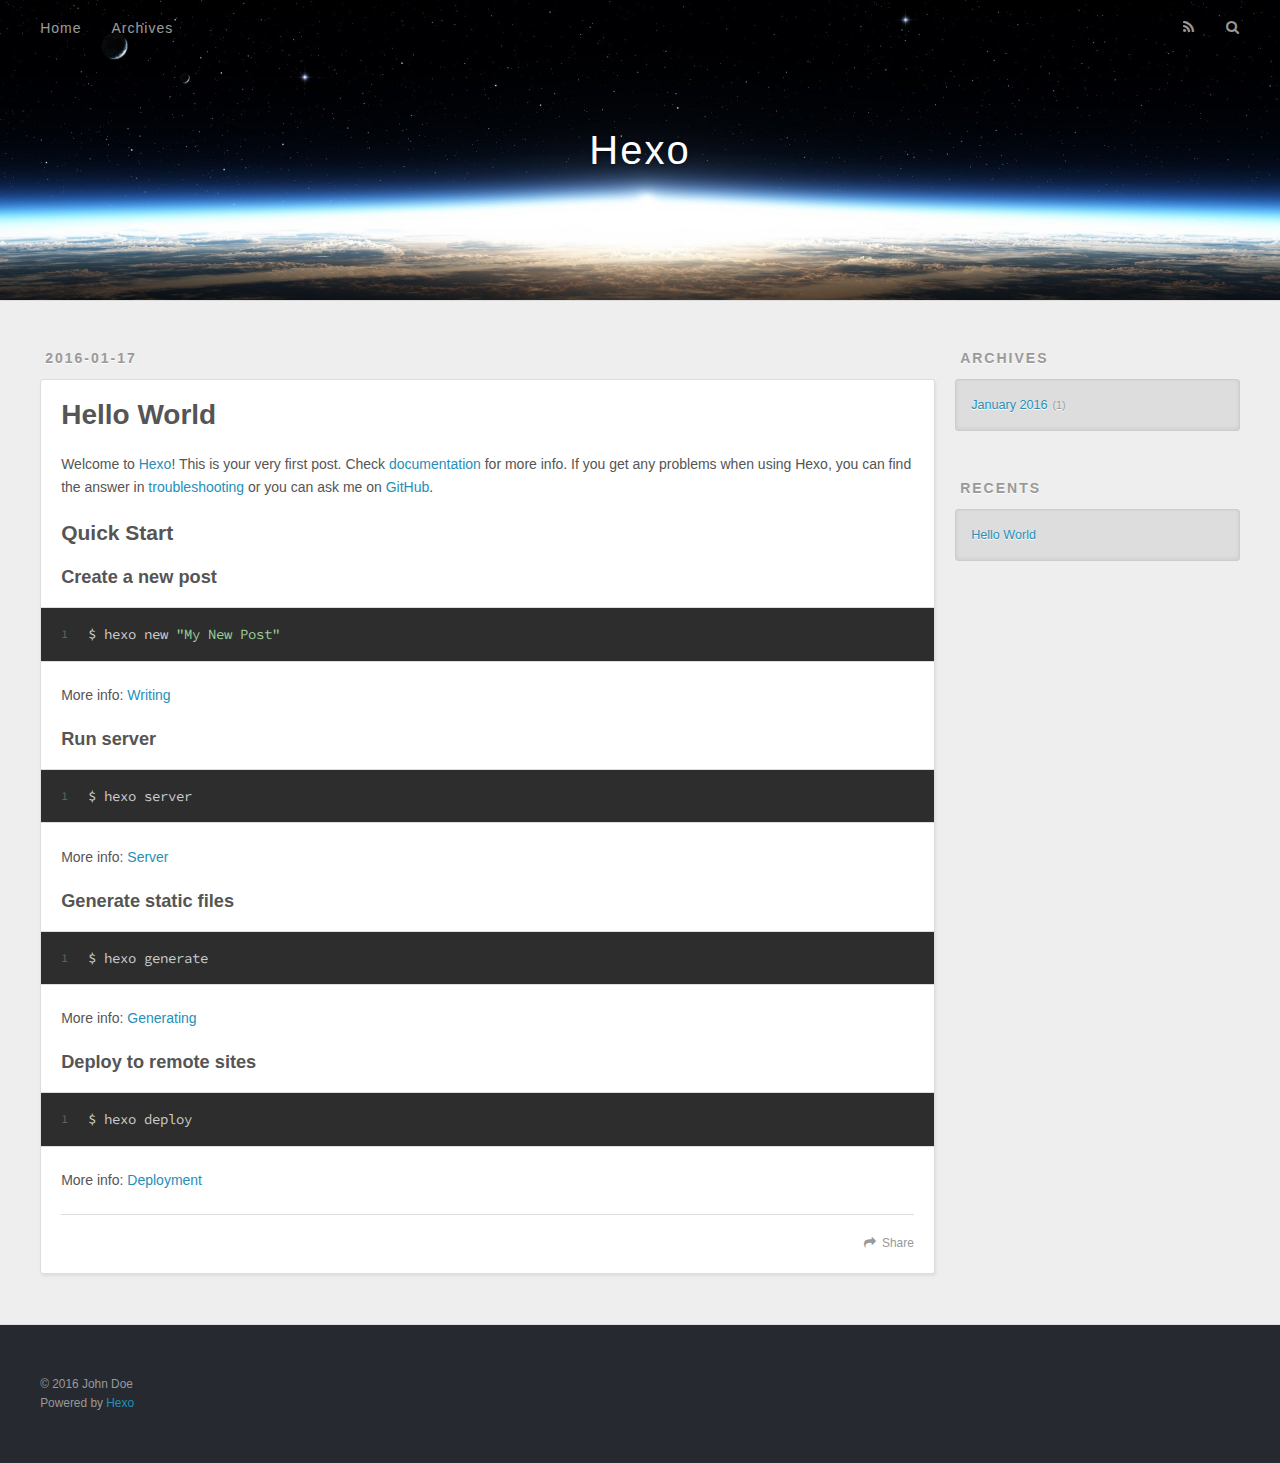
==== index.html @ ac893a9d "Site updated: 2016-01-17 23:22:25" ====
<!DOCTYPE html>
<html>
<head>
  <meta charset="utf-8">
  
  <title>Hexo</title>
  <meta name="viewport" content="width=device-width, initial-scale=1, maximum-scale=1">
  <meta name="description">
<meta property="og:type" content="website">
<meta property="og:title" content="Hexo">
<meta property="og:url" content="http://yoursite.com/index.html">
<meta property="og:site_name" content="Hexo">
<meta property="og:description">
<meta name="twitter:card" content="summary">
<meta name="twitter:title" content="Hexo">
<meta name="twitter:description">
  
    <link rel="alternative" href="/atom.xml" title="Hexo" type="application/atom+xml">
  
  
    <link rel="icon" href="/favicon.png">
  
  <link href="//fonts.googleapis.com/css?family=Source+Code+Pro" rel="stylesheet" type="text/css">
  <link rel="stylesheet" href="/css/style.css" type="text/css">
  

</head>
<body>
  <div id="container">
    <div id="wrap">
      <header id="header">
  <div id="banner"></div>
  <div id="header-outer" class="outer">
    <div id="header-title" class="inner">
      <h1 id="logo-wrap">
        <a href="/" id="logo">Hexo</a>
      </h1>
      
    </div>
    <div id="header-inner" class="inner">
      <nav id="main-nav">
        <a id="main-nav-toggle" class="nav-icon"></a>
        
          <a class="main-nav-link" href="/">Home</a>
        
          <a class="main-nav-link" href="/archives">Archives</a>
        
      </nav>
      <nav id="sub-nav">
        
          <a id="nav-rss-link" class="nav-icon" href="/atom.xml" title="RSS Feed"></a>
        
        <a id="nav-search-btn" class="nav-icon" title="Search"></a>
      </nav>
      <div id="search-form-wrap">
        <form action="//google.com/search" method="get" accept-charset="UTF-8" class="search-form"><input type="search" name="q" results="0" class="search-form-input" placeholder="Search"><button type="submit" class="search-form-submit">&#xF002;</button><input type="hidden" name="sitesearch" value="http://yoursite.com"></form>
      </div>
    </div>
  </div>
</header>
      <div class="outer">
        <section id="main">
  
    <article id="post-hello-world" class="article article-type-post" itemscope itemprop="blogPost">
  <div class="article-meta">
    <a href="/2016/01/17/hello-world/" class="article-date">
  <time datetime="2016-01-17T13:52:55.854Z" itemprop="datePublished">2016-01-17</time>
</a>
    
  </div>
  <div class="article-inner">
    
    
      <header class="article-header">
        
  
    <h1 itemprop="name">
      <a class="article-title" href="/2016/01/17/hello-world/">Hello World</a>
    </h1>
  

      </header>
    
    <div class="article-entry" itemprop="articleBody">
      
        <p>Welcome to <a href="http://hexo.io/" target="_blank" rel="external">Hexo</a>! This is your very first post. Check <a href="http://hexo.io/docs/" target="_blank" rel="external">documentation</a> for more info. If you get any problems when using Hexo, you can find the answer in <a href="http://hexo.io/docs/troubleshooting.html" target="_blank" rel="external">troubleshooting</a> or you can ask me on <a href="https://github.com/hexojs/hexo/issues" target="_blank" rel="external">GitHub</a>.</p>
<h2 id="Quick_Start"><a href="#Quick_Start" class="headerlink" title="Quick Start"></a>Quick Start</h2><h3 id="Create_a_new_post"><a href="#Create_a_new_post" class="headerlink" title="Create a new post"></a>Create a new post</h3><figure class="highlight bash"><table><tr><td class="gutter"><pre><span class="line">1</span><br></pre></td><td class="code"><pre><span class="line">$ hexo new <span class="string">"My New Post"</span></span><br></pre></td></tr></table></figure>
<p>More info: <a href="http://hexo.io/docs/writing.html" target="_blank" rel="external">Writing</a></p>
<h3 id="Run_server"><a href="#Run_server" class="headerlink" title="Run server"></a>Run server</h3><figure class="highlight bash"><table><tr><td class="gutter"><pre><span class="line">1</span><br></pre></td><td class="code"><pre><span class="line">$ hexo server</span><br></pre></td></tr></table></figure>
<p>More info: <a href="http://hexo.io/docs/server.html" target="_blank" rel="external">Server</a></p>
<h3 id="Generate_static_files"><a href="#Generate_static_files" class="headerlink" title="Generate static files"></a>Generate static files</h3><figure class="highlight bash"><table><tr><td class="gutter"><pre><span class="line">1</span><br></pre></td><td class="code"><pre><span class="line">$ hexo generate</span><br></pre></td></tr></table></figure>
<p>More info: <a href="http://hexo.io/docs/generating.html" target="_blank" rel="external">Generating</a></p>
<h3 id="Deploy_to_remote_sites"><a href="#Deploy_to_remote_sites" class="headerlink" title="Deploy to remote sites"></a>Deploy to remote sites</h3><figure class="highlight bash"><table><tr><td class="gutter"><pre><span class="line">1</span><br></pre></td><td class="code"><pre><span class="line">$ hexo deploy</span><br></pre></td></tr></table></figure>
<p>More info: <a href="http://hexo.io/docs/deployment.html" target="_blank" rel="external">Deployment</a></p>

      
    </div>
    <footer class="article-footer">
      <a data-url="http://yoursite.com/2016/01/17/hello-world/" data-id="cijioyq4b0000w37oaxr80izu" class="article-share-link">Share</a>
      
      
    </footer>
  </div>
  
</article>


  
  
</section>
        
          <aside id="sidebar">
  
    
  
    
  
    
  
    
  <div class="widget-wrap">
    <h3 class="widget-title">Archives</h3>
    <div class="widget">
      <ul class="archive-list"><li class="archive-list-item"><a class="archive-list-link" href="/archives/2016/01/">January 2016</a><span class="archive-list-count">1</span></li></ul>
    </div>
  </div>

  
    
  <div class="widget-wrap">
    <h3 class="widget-title">Recents</h3>
    <div class="widget">
      <ul>
        
          <li>
            <a href="/2016/01/17/hello-world/">Hello World</a>
          </li>
        
      </ul>
    </div>
  </div>

  
</aside>
        
      </div>
      <footer id="footer">
  
  <div class="outer">
    <div id="footer-info" class="inner">
      &copy; 2016 John Doe<br>
      Powered by <a href="http://hexo.io/" target="_blank">Hexo</a>
    </div>
  </div>
</footer>
    </div>
    <nav id="mobile-nav">
  
    <a href="/" class="mobile-nav-link">Home</a>
  
    <a href="/archives" class="mobile-nav-link">Archives</a>
  
</nav>
    

<script src="//ajax.googleapis.com/ajax/libs/jquery/2.0.3/jquery.min.js"></script>


  <link rel="stylesheet" href="/fancybox/jquery.fancybox.css" type="text/css">
  <script src="/fancybox/jquery.fancybox.pack.js" type="text/javascript"></script>


<script src="/js/script.js" type="text/javascript"></script>

  </div>
</body>
</html>
---- css/style.css ----
body {
  width: 100%;
}
body:before,
body:after {
  content: "";
  display: table;
}
body:after {
  clear: both;
}
html,
body,
div,
span,
applet,
object,
iframe,
h1,
h2,
h3,
h4,
h5,
h6,
p,
blockquote,
pre,
a,
abbr,
acronym,
address,
big,
cite,
code,
del,
dfn,
em,
img,
ins,
kbd,
q,
s,
samp,
small,
strike,
strong,
sub,
sup,
tt,
var,
dl,
dt,
dd,
ol,
ul,
li,
fieldset,
form,
label,
legend,
table,
caption,
tbody,
tfoot,
thead,
tr,
th,
td {
  margin: 0;
  padding: 0;
  border: 0;
  outline: 0;
  font-weight: inherit;
  font-style: inherit;
  font-family: inherit;
  font-size: 100%;
  vertical-align: baseline;
}
body {
  line-height: 1;
  color: #000;
  background: #fff;
}
ol,
ul {
  list-style: none;
}
table {
  border-collapse: separate;
  border-spacing: 0;
  vertical-align: middle;
}
caption,
th,
td {
  text-align: left;
  font-weight: normal;
  vertical-align: middle;
}
a img {
  border: none;
}
input,
button {
  margin: 0;
  padding: 0;
}
input::-moz-focus-inner,
button::-moz-focus-inner {
  border: 0;
  padding: 0;
}
@font-face {
  font-family: FontAwesome;
  font-style: normal;
  font-weight: normal;
  src: url("fonts/fontawesome-webfont.eot?v=#4.0.3");
  src: url("fonts/fontawesome-webfont.eot?#iefix&v=#4.0.3") format("embedded-opentype"), url("fonts/fontawesome-webfont.woff?v=#4.0.3") format("woff"), url("fonts/fontawesome-webfont.ttf?v=#4.0.3") format("truetype"), url("fonts/fontawesome-webfont.svg#fontawesomeregular?v=#4.0.3") format("svg");
}
html,
body,
#container {
  height: 100%;
}
body {
  background: #eee;
  font: 14px "Helvetica Neue", Helvetica, Arial, sans-serif;
  -webkit-text-size-adjust: 100%;
}
.outer {
  max-width: 1220px;
  margin: 0 auto;
  padding: 0 20px;
}
.outer:before,
.outer:after {
  content: "";
  display: table;
}
.outer:after {
  clear: both;
}
.inner {
  display: inline;
  float: left;
  width: 98.33333333333333%;
  margin: 0 0.833333333333333%;
}
.left,
.alignleft {
  float: left;
}
.right,
.alignright {
  float: right;
}
.clear {
  clear: both;
}
#container {
  position: relative;
}
.mobile-nav-on {
  overflow: hidden;
}
#wrap {
  height: 100%;
  width: 100%;
  position: absolute;
  top: 0;
  left: 0;
  -webkit-transition: 0.2s ease-out;
  -moz-transition: 0.2s ease-out;
  -ms-transition: 0.2s ease-out;
  transition: 0.2s ease-out;
  z-index: 1;
  background: #eee;
}
.mobile-nav-on #wrap {
  left: 280px;
}
@media screen and (min-width: 768px) {
  #main {
    display: inline;
    float: left;
    width: 73.33333333333333%;
    margin: 0 0.833333333333333%;
  }
}
.article-date,
.article-category-link,
.archive-year,
.widget-title {
  text-decoration: none;
  text-transform: uppercase;
  letter-spacing: 2px;
  color: #999;
  margin-bottom: 1em;
  margin-left: 5px;
  line-height: 1em;
  text-shadow: 0 1px #fff;
  font-weight: bold;
}
.article-inner,
.archive-article-inner {
  background: #fff;
  -webkit-box-shadow: 1px 2px 3px #ddd;
  box-shadow: 1px 2px 3px #ddd;
  border: 1px solid #ddd;
  -webkit-border-radius: 3px;
  border-radius: 3px;
}
.article-entry h1,
.widget h1 {
  font-size: 2em;
}
.article-entry h2,
.widget h2 {
  font-size: 1.5em;
}
.article-entry h3,
.widget h3 {
  font-size: 1.3em;
}
.article-entry h4,
.widget h4 {
  font-size: 1.2em;
}
.article-entry h5,
.widget h5 {
  font-size: 1em;
}
.article-entry h6,
.widget h6 {
  font-size: 1em;
  color: #999;
}
.article-entry hr,
.widget hr {
  border: 1px dashed #ddd;
}
.article-entry strong,
.widget strong {
  font-weight: bold;
}
.article-entry em,
.widget em,
.article-entry cite,
.widget cite {
  font-style: italic;
}
.article-entry sup,
.widget sup,
.article-entry sub,
.widget sub {
  font-size: 0.75em;
  line-height: 0;
  position: relative;
  vertical-align: baseline;
}
.article-entry sup,
.widget sup {
  top: -0.5em;
}
.article-entry sub,
.widget sub {
  bottom: -0.2em;
}
.article-entry small,
.widget small {
  font-size: 0.85em;
}
.article-entry acronym,
.widget acronym,
.article-entry abbr,
.widget abbr {
  border-bottom: 1px dotted;
}
.article-entry ul,
.widget ul,
.article-entry ol,
.widget ol,
.article-entry dl,
.widget dl {
  margin: 0 20px;
  line-height: 1.6em;
}
.article-entry ul ul,
.widget ul ul,
.article-entry ol ul,
.widget ol ul,
.article-entry ul ol,
.widget ul ol,
.article-entry ol ol,
.widget ol ol {
  margin-top: 0;
  margin-bottom: 0;
}
.article-entry ul,
.widget ul {
  list-style: disc;
}
.article-entry ol,
.widget ol {
  list-style: decimal;
}
.article-entry dt,
.widget dt {
  font-weight: bold;
}
#header {
  height: 300px;
  position: relative;
  border-bottom: 1px solid #ddd;
}
#header:before,
#header:after {
  content: "";
  position: absolute;
  left: 0;
  right: 0;
  height: 40px;
}
#header:before {
  top: 0;
  background: -webkit-linear-gradient(rgba(0,0,0,0.2), transparent);
  background: -moz-linear-gradient(rgba(0,0,0,0.2), transparent);
  background: -ms-linear-gradient(rgba(0,0,0,0.2), transparent);
  background: linear-gradient(rgba(0,0,0,0.2), transparent);
}
#header:after {
  bottom: 0;
  background: -webkit-linear-gradient(transparent, rgba(0,0,0,0.2));
  background: -moz-linear-gradient(transparent, rgba(0,0,0,0.2));
  background: -ms-linear-gradient(transparent, rgba(0,0,0,0.2));
  background: linear-gradient(transparent, rgba(0,0,0,0.2));
}
#header-outer {
  height: 100%;
  position: relative;
}
#header-inner {
  position: relative;
  overflow: hidden;
}
#banner {
  position: absolute;
  top: 0;
  left: 0;
  width: 100%;
  height: 100%;
  background: url("images/banner.jpg") center #000;
  -webkit-background-size: cover;
  -moz-background-size: cover;
  background-size: cover;
  z-index: -1;
}
#header-title {
  text-align: center;
  height: 40px;
  position: absolute;
  top: 50%;
  left: 0;
  margin-top: -20px;
}
#logo,
#subtitle {
  text-decoration: none;
  color: #fff;
  font-weight: 300;
  text-shadow: 0 1px 4px rgba(0,0,0,0.3);
}
#logo {
  font-size: 40px;
  line-height: 40px;
  letter-spacing: 2px;
}
#subtitle {
  font-size: 16px;
  line-height: 16px;
  letter-spacing: 1px;
}
#subtitle-wrap {
  margin-top: 16px;
}
#main-nav {
  float: left;
  margin-left: -15px;
}
.nav-icon,
.main-nav-link {
  float: left;
  color: #fff;
  opacity: 0.6;
  text-decoration: none;
  text-shadow: 0 1px rgba(0,0,0,0.2);
  -webkit-transition: opacity 0.2s;
  -moz-transition: opacity 0.2s;
  -ms-transition: opacity 0.2s;
  transition: opacity 0.2s;
  display: block;
  padding: 20px 15px;
}
.nav-icon:hover,
.main-nav-link:hover {
  opacity: 1;
}
.nav-icon {
  font-family: FontAwesome;
  text-align: center;
  font-size: 14px;
  width: 14px;
  height: 14px;
  padding: 20px 15px;
  position: relative;
  cursor: pointer;
}
.main-nav-link {
  font-weight: 300;
  letter-spacing: 1px;
}
@media screen and (max-width: 479px) {
  .main-nav-link {
    display: none;
  }
}
#main-nav-toggle {
  display: none;
}
#main-nav-toggle:before {
  content: "\f0c9";
}
@media screen and (max-width: 479px) {
  #main-nav-toggle {
    display: block;
  }
}
#sub-nav {
  float: right;
  margin-right: -15px;
}
#nav-rss-link:before {
  content: "\f09e";
}
#nav-search-btn:before {
  content: "\f002";
}
#search-form-wrap {
  position: absolute;
  top: 15px;
  width: 150px;
  height: 30px;
  right: -150px;
  opacity: 0;
  -webkit-transition: 0.2s ease-out;
  -moz-transition: 0.2s ease-out;
  -ms-transition: 0.2s ease-out;
  transition: 0.2s ease-out;
}
#search-form-wrap.on {
  opacity: 1;
  right: 0;
}
@media screen and (max-width: 479px) {
  #search-form-wrap {
    width: 100%;
    right: -100%;
  }
}
.search-form {
  position: absolute;
  top: 0;
  left: 0;
  right: 0;
  background: #fff;
  padding: 5px 15px;
  -webkit-border-radius: 15px;
  border-radius: 15px;
  -webkit-box-shadow: 0 0 10px rgba(0,0,0,0.3);
  box-shadow: 0 0 10px rgba(0,0,0,0.3);
}
.search-form-input {
  border: none;
  background: none;
  color: #555;
  width: 100%;
  font: 13px "Helvetica Neue", Helvetica, Arial, sans-serif;
  outline: none;
}
.search-form-input::-webkit-search-results-decoration,
.search-form-input::-webkit-search-cancel-button {
  -webkit-appearance: none;
}
.search-form-submit {
  position: absolute;
  top: 50%;
  right: 10px;
  margin-top: -7px;
  font: 13px FontAwesome;
  border: none;
  background: none;
  color: #bbb;
  cursor: pointer;
}
.search-form-submit:hover,
.search-form-submit:focus {
  color: #777;
}
.article {
  margin: 50px 0;
}
.article-inner {
  overflow: hidden;
}
.article-meta:before,
.article-meta:after {
  content: "";
  display: table;
}
.article-meta:after {
  clear: both;
}
.article-date {
  float: left;
}
.article-category {
  float: left;
  line-height: 1em;
  color: #ccc;
  text-shadow: 0 1px #fff;
  margin-left: 8px;
}
.article-category:before {
  content: "\2022";
}
.article-category-link {
  margin: 0 12px 1em;
}
.article-header {
  padding: 20px 20px 0;
}
.article-title {
  text-decoration: none;
  font-size: 2em;
  font-weight: bold;
  color: #555;
  line-height: 1.1em;
  -webkit-transition: color 0.2s;
  -moz-transition: color 0.2s;
  -ms-transition: color 0.2s;
  transition: color 0.2s;
}
a.article-title:hover {
  color: #258fb8;
}
.article-entry {
  color: #555;
  padding: 0 20px;
}
.article-entry:before,
.article-entry:after {
  content: "";
  display: table;
}
.article-entry:after {
  clear: both;
}
.article-entry p,
.article-entry table {
  line-height: 1.6em;
  margin: 1.6em 0;
}
.article-entry h1,
.article-entry h2,
.article-entry h3,
.article-entry h4,
.article-entry h5,
.article-entry h6 {
  font-weight: bold;
}
.article-entry h1,
.article-entry h2,
.article-entry h3,
.article-entry h4,
.article-entry h5,
.article-entry h6 {
  line-height: 1.1em;
  margin: 1.1em 0;
}
.article-entry a {
  color: #258fb8;
  text-decoration: none;
}
.article-entry a:hover {
  text-decoration: underline;
}
.article-entry ul,
.article-entry ol,
.article-entry dl {
  margin-top: 1.6em;
  margin-bottom: 1.6em;
}
.article-entry img,
.article-entry video {
  max-width: 100%;
  height: auto;
  display: block;
  margin: auto;
}
.article-entry iframe {
  border: none;
}
.article-entry table {
  width: 100%;
  border-collapse: collapse;
  border-spacing: 0;
}
.article-entry th {
  font-weight: bold;
  border-bottom: 3px solid #ddd;
  padding-bottom: 0.5em;
}
.article-entry td {
  border-bottom: 1px solid #ddd;
  padding: 10px 0;
}
.article-entry blockquote {
  font-family: Georgia, "Times New Roman", serif;
  font-size: 1.4em;
  margin: 1.6em 20px;
  text-align: center;
}
.article-entry blockquote footer {
  font-size: 14px;
  margin: 1.6em 0;
  font-family: "Helvetica Neue", Helvetica, Arial, sans-serif;
}
.article-entry blockquote footer cite:before {
  content: "—";
  padding: 0 0.5em;
}
.article-entry .pullquote {
  text-align: left;
  width: 45%;
  margin: 0;
}
.article-entry .pullquote.left {
  margin-left: 0.5em;
  margin-right: 1em;
}
.article-entry .pullquote.right {
  margin-right: 0.5em;
  margin-left: 1em;
}
.article-entry .caption {
  color: #999;
  display: block;
  font-size: 0.9em;
  margin-top: 0.5em;
  position: relative;
  text-align: center;
}
.article-entry .video-container {
  position: relative;
  padding-top: 56.25%;
  height: 0;
  overflow: hidden;
}
.article-entry .video-container iframe,
.article-entry .video-container object,
.article-entry .video-container embed {
  position: absolute;
  top: 0;
  left: 0;
  width: 100%;
  height: 100%;
  margin-top: 0;
}
.article-more-link a {
  display: inline-block;
  line-height: 1em;
  padding: 6px 15px;
  -webkit-border-radius: 15px;
  border-radius: 15px;
  background: #eee;
  color: #999;
  text-shadow: 0 1px #fff;
  text-decoration: none;
}
.article-more-link a:hover {
  background: #258fb8;
  color: #fff;
  text-decoration: none;
  text-shadow: 0 1px #1e7293;
}
.article-footer {
  font-size: 0.85em;
  line-height: 1.6em;
  border-top: 1px solid #ddd;
  padding-top: 1.6em;
  margin: 0 20px 20px;
}
.article-footer:before,
.article-footer:after {
  content: "";
  display: table;
}
.article-footer:after {
  clear: both;
}
.article-footer a {
  color: #999;
  text-decoration: none;
}
.article-footer a:hover {
  color: #555;
}
.article-tag-list-item {
  float: left;
  margin-right: 10px;
}
.article-tag-list-link:before {
  content: "#";
}
.article-comment-link {
  float: right;
}
.article-comment-link:before {
  content: "\f075";
  font-family: FontAwesome;
  padding-right: 8px;
}
.article-share-link {
  cursor: pointer;
  float: right;
  margin-left: 20px;
}
.article-share-link:before {
  content: "\f064";
  font-family: FontAwesome;
  padding-right: 6px;
}
#article-nav {
  position: relative;
}
#article-nav:before,
#article-nav:after {
  content: "";
  display: table;
}
#article-nav:after {
  clear: both;
}
@media screen and (min-width: 768px) {
  #article-nav {
    margin: 50px 0;
  }
  #article-nav:before {
    width: 8px;
    height: 8px;
    position: absolute;
    top: 50%;
    left: 50%;
    margin-top: -4px;
    margin-left: -4px;
    content: "";
    -webkit-border-radius: 50%;
    border-radius: 50%;
    background: #ddd;
    -webkit-box-shadow: 0 1px 2px #fff;
    box-shadow: 0 1px 2px #fff;
  }
}
.article-nav-link-wrap {
  text-decoration: none;
  text-shadow: 0 1px #fff;
  color: #999;
  -webkit-box-sizing: border-box;
  -moz-box-sizing: border-box;
  box-sizing: border-box;
  margin-top: 50px;
  text-align: center;
  display: block;
}
.article-nav-link-wrap:hover {
  color: #555;
}
@media screen and (min-width: 768px) {
  .article-nav-link-wrap {
    width: 50%;
    margin-top: 0;
  }
}
@media screen and (min-width: 768px) {
  #article-nav-newer {
    float: left;
    text-align: right;
    padding-right: 20px;
  }
}
@media screen and (min-width: 768px) {
  #article-nav-older {
    float: right;
    text-align: left;
    padding-left: 20px;
  }
}
.article-nav-caption {
  text-transform: uppercase;
  letter-spacing: 2px;
  color: #ddd;
  line-height: 1em;
  font-weight: bold;
}
#article-nav-newer .article-nav-caption {
  margin-right: -2px;
}
.article-nav-title {
  font-size: 0.85em;
  line-height: 1.6em;
  margin-top: 0.5em;
}
.article-share-box {
  position: absolute;
  display: none;
  background: #fff;
  -webkit-box-shadow: 1px 2px 10px rgba(0,0,0,0.2);
  box-shadow: 1px 2px 10px rgba(0,0,0,0.2);
  -webkit-border-radius: 3px;
  border-radius: 3px;
  margin-left: -145px;
  overflow: hidden;
  z-index: 1;
}
.article-share-box.on {
  display: block;
}
.article-share-input {
  width: 100%;
  background: none;
  -webkit-box-sizing: border-box;
  -moz-box-sizing: border-box;
  box-sizing: border-box;
  font: 14px "Helvetica Neue", Helvetica, Arial, sans-serif;
  padding: 0 15px;
  color: #555;
  outline: none;
  border: 1px solid #ddd;
  -webkit-border-radius: 3px 3px 0 0;
  border-radius: 3px 3px 0 0;
  height: 36px;
  line-height: 36px;
}
.article-share-links {
  background: #eee;
}
.article-share-links:before,
.article-share-links:after {
  content: "";
  display: table;
}
.article-share-links:after {
  clear: both;
}
.article-share-twitter,
.article-share-facebook,
.article-share-pinterest,
.article-share-google {
  width: 50px;
  height: 36px;
  display: block;
  float: left;
  position: relative;
  color: #999;
  text-shadow: 0 1px #fff;
}
.article-share-twitter:before,
.article-share-facebook:before,
.article-share-pinterest:before,
.article-share-google:before {
  font-size: 20px;
  font-family: FontAwesome;
  width: 20px;
  height: 20px;
  position: absolute;
  top: 50%;
  left: 50%;
  margin-top: -10px;
  margin-left: -10px;
  text-align: center;
}
.article-share-twitter:hover,
.article-share-facebook:hover,
.article-share-pinterest:hover,
.article-share-google:hover {
  color: #fff;
}
.article-share-twitter:before {
  content: "\f099";
}
.article-share-twitter:hover {
  background: #00aced;
  text-shadow: 0 1px #008abe;
}
.article-share-facebook:before {
  content: "\f09a";
}
.article-share-facebook:hover {
  background: #3b5998;
  text-shadow: 0 1px #2f477a;
}
.article-share-pinterest:before {
  content: "\f0d2";
}
.article-share-pinterest:hover {
  background: #cb2027;
  text-shadow: 0 1px #a21a1f;
}
.article-share-google:before {
  content: "\f0d5";
}
.article-share-google:hover {
  background: #dd4b39;
  text-shadow: 0 1px #be3221;
}
.article-gallery {
  background: #000;
  position: relative;
}
.article-gallery-photos {
  position: relative;
  overflow: hidden;
}
.article-gallery-img {
  display: none;
  max-width: 100%;
}
.article-gallery-img:first-child {
  display: block;
}
.article-gallery-img.loaded {
  position: absolute;
  display: block;
}
.article-gallery-img img {
  display: block;
  max-width: 100%;
  margin: 0 auto;
}
#comments {
  background: #fff;
  -webkit-box-shadow: 1px 2px 3px #ddd;
  box-shadow: 1px 2px 3px #ddd;
  padding: 20px;
  border: 1px solid #ddd;
  -webkit-border-radius: 3px;
  border-radius: 3px;
  margin: 50px 0;
}
#comments a {
  color: #258fb8;
}
.archives-wrap {
  margin: 50px 0;
}
.archives:before,
.archives:after {
  content: "";
  display: table;
}
.archives:after {
  clear: both;
}
.archive-year-wrap {
  margin-bottom: 1em;
}
.archives {
  -webkit-column-gap: 10px;
  -moz-column-gap: 10px;
  column-gap: 10px;
}
@media screen and (min-width: 480px) and (max-width: 767px) {
  .archives {
    -webkit-column-count: 2;
    -moz-column-count: 2;
    column-count: 2;
  }
}
@media screen and (min-width: 768px) {
  .archives {
    -webkit-column-count: 3;
    -moz-column-count: 3;
    column-count: 3;
  }
}
.archive-article {
  -webkit-column-break-inside: avoid;
  page-break-inside: avoid;
  overflow: hidden;
  break-inside: avoid-column;
}
.archive-article-inner {
  padding: 10px;
  margin-bottom: 15px;
}
.archive-article-title {
  text-decoration: none;
  font-weight: bold;
  color: #555;
  -webkit-transition: color 0.2s;
  -moz-transition: color 0.2s;
  -ms-transition: color 0.2s;
  transition: color 0.2s;
  line-height: 1.6em;
}
.archive-article-title:hover {
  color: #258fb8;
}
.archive-article-footer {
  margin-top: 1em;
}
.archive-article-date {
  color: #999;
  text-decoration: none;
  font-size: 0.85em;
  line-height: 1em;
  margin-bottom: 0.5em;
  display: block;
}
#page-nav {
  margin: 50px auto;
  background: #fff;
  -webkit-box-shadow: 1px 2px 3px #ddd;
  box-shadow: 1px 2px 3px #ddd;
  border: 1px solid #ddd;
  -webkit-border-radius: 3px;
  border-radius: 3px;
  text-align: center;
  color: #999;
  overflow: hidden;
}
#page-nav:before,
#page-nav:after {
  content: "";
  display: table;
}
#page-nav:after {
  clear: both;
}
#page-nav a,
#page-nav span {
  padding: 10px 20px;
  line-height: 1;
  height: 2ex;
}
#page-nav a {
  color: #999;
  text-decoration: none;
}
#page-nav a:hover {
  background: #999;
  color: #fff;
}
#page-nav .prev {
  float: left;
}
#page-nav .next {
  float: right;
}
#page-nav .page-number {
  display: inline-block;
}
@media screen and (max-width: 479px) {
  #page-nav .page-number {
    display: none;
  }
}
#page-nav .current {
  color: #555;
  font-weight: bold;
}
#page-nav .space {
  color: #ddd;
}
#footer {
  background: #262a30;
  padding: 50px 0;
  border-top: 1px solid #ddd;
  color: #999;
}
#footer a {
  color: #258fb8;
  text-decoration: none;
}
#footer a:hover {
  text-decoration: underline;
}
#footer-info {
  line-height: 1.6em;
  font-size: 0.85em;
}
.article-entry pre,
.article-entry .highlight {
  background: #2d2d2d;
  margin: 0 -20px;
  padding: 15px 20px;
  border-style: solid;
  border-color: #ddd;
  border-width: 1px 0;
  overflow: auto;
  color: #ccc;
  line-height: 22.400000000000002px;
}
.article-entry .highlight .gutter pre,
.article-entry .gist .gist-file .gist-data .line-numbers {
  color: #666;
  font-size: 0.85em;
}
.article-entry pre,
.article-entry code {
  font-family: "Source Code Pro", Consolas, Monaco, Menlo, Consolas, monospace;
}
.article-entry code {
  background: #eee;
  text-shadow: 0 1px #fff;
  padding: 0 0.3em;
}
.article-entry pre code {
  background: none;
  text-shadow: none;
  padding: 0;
}
.article-entry .highlight pre {
  border: none;
  margin: 0;
  padding: 0;
}
.article-entry .highlight table {
  margin: 0;
  width: auto;
}
.article-entry .highlight td {
  border: none;
  padding: 0;
}
.article-entry .highlight figcaption {
  font-size: 0.85em;
  color: #999;
  line-height: 1em;
  margin-bottom: 1em;
}
.article-entry .highlight figcaption:before,
.article-entry .highlight figcaption:after {
  content: "";
  display: table;
}
.article-entry .highlight figcaption:after {
  clear: both;
}
.article-entry .highlight figcaption a {
  float: right;
}
.article-entry .highlight .gutter pre {
  text-align: right;
  padding-right: 20px;
}
.article-entry .highlight .line {
  height: 22.400000000000002px;
}
.article-entry .gist {
  margin: 0 -20px;
  border-style: solid;
  border-color: #ddd;
  border-width: 1px 0;
  background: #2d2d2d;
  padding: 15px 20px 15px 0;
}
.article-entry .gist .gist-file {
  border: none;
  font-family: "Source Code Pro", Consolas, Monaco, Menlo, Consolas, monospace;
  margin: 0;
}
.article-entry .gist .gist-file .gist-data {
  background: none;
  border: none;
}
.article-entry .gist .gist-file .gist-data .line-numbers {
  background: none;
  border: none;
  padding: 0 20px 0 0;
}
.article-entry .gist .gist-file .gist-data .line-data {
  padding: 0 !important;
}
.article-entry .gist .gist-file .highlight {
  margin: 0;
  padding: 0;
  border: none;
}
.article-entry .gist .gist-file .gist-meta {
  background: #2d2d2d;
  color: #999;
  font: 0.85em "Helvetica Neue", Helvetica, Arial, sans-serif;
  text-shadow: 0 0;
  padding: 0;
  margin-top: 1em;
  margin-left: 20px;
}
.article-entry .gist .gist-file .gist-meta a {
  color: #258fb8;
  font-weight: normal;
}
.article-entry .gist .gist-file .gist-meta a:hover {
  text-decoration: underline;
}
pre .comment,
pre .title {
  color: #999;
}
pre .variable,
pre .attribute,
pre .tag,
pre .regexp,
pre .ruby .constant,
pre .xml .tag .title,
pre .xml .pi,
pre .xml .doctype,
pre .html .doctype,
pre .css .id,
pre .css .class,
pre .css .pseudo {
  color: #f2777a;
}
pre .number,
pre .preprocessor,
pre .built_in,
pre .literal,
pre .params,
pre .constant {
  color: #f99157;
}
pre .class,
pre .ruby .class .title,
pre .css .rules .attribute {
  color: #9c9;
}
pre .string,
pre .value,
pre .inheritance,
pre .header,
pre .ruby .symbol,
pre .xml .cdata {
  color: #9c9;
}
pre .css .hexcolor {
  color: #6cc;
}
pre .function,
pre .python .decorator,
pre .python .title,
pre .ruby .function .title,
pre .ruby .title .keyword,
pre .perl .sub,
pre .javascript .title,
pre .coffeescript .title {
  color: #69c;
}
pre .keyword,
pre .javascript .function {
  color: #c9c;
}
@media screen and (max-width: 479px) {
  #mobile-nav {
    position: absolute;
    top: 0;
    left: 0;
    width: 280px;
    height: 100%;
    background: #191919;
    border-right: 1px solid #fff;
  }
}
@media screen and (max-width: 479px) {
  .mobile-nav-link {
    display: block;
    color: #999;
    text-decoration: none;
    padding: 15px 20px;
    font-weight: bold;
  }
  .mobile-nav-link:hover {
    color: #fff;
  }
}
@media screen and (min-width: 768px) {
  #sidebar {
    display: inline;
    float: left;
    width: 23.333333333333332%;
    margin: 0 0.833333333333333%;
  }
}
.widget-wrap {
  margin: 50px 0;
}
.widget {
  color: #777;
  text-shadow: 0 1px #fff;
  background: #ddd;
  -webkit-box-shadow: 0 -1px 4px #ccc inset;
  box-shadow: 0 -1px 4px #ccc inset;
  border: 1px solid #ccc;
  padding: 15px;
  -webkit-border-radius: 3px;
  border-radius: 3px;
}
.widget a {
  color: #258fb8;
  text-decoration: none;
}
.widget a:hover {
  text-decoration: underline;
}
.widget ul ul,
.widget ol ul,
.widget dl ul,
.widget ul ol,
.widget ol ol,
.widget dl ol,
.widget ul dl,
.widget ol dl,
.widget dl dl {
  margin-left: 15px;
  list-style: disc;
}
.widget {
  line-height: 1.6em;
  word-wrap: break-word;
  font-size: 0.9em;
}
.widget ul,
.widget ol {
  list-style: none;
  margin: 0;
}
.widget ul ul,
.widget ol ul,
.widget ul ol,
.widget ol ol {
  margin: 0 20px;
}
.widget ul ul,
.widget ol ul {
  list-style: disc;
}
.widget ul ol,
.widget ol ol {
  list-style: decimal;
}
.category-list-count,
.tag-list-count,
.archive-list-count {
  padding-left: 5px;
  color: #999;
  font-size: 0.85em;
}
.category-list-count:before,
.tag-list-count:before,
.archive-list-count:before {
  content: "(";
}
.category-list-count:after,
.tag-list-count:after,
.archive-list-count:after {
  content: ")";
}
.tagcloud a {
  margin-right: 5px;
  display: inline-block;
}
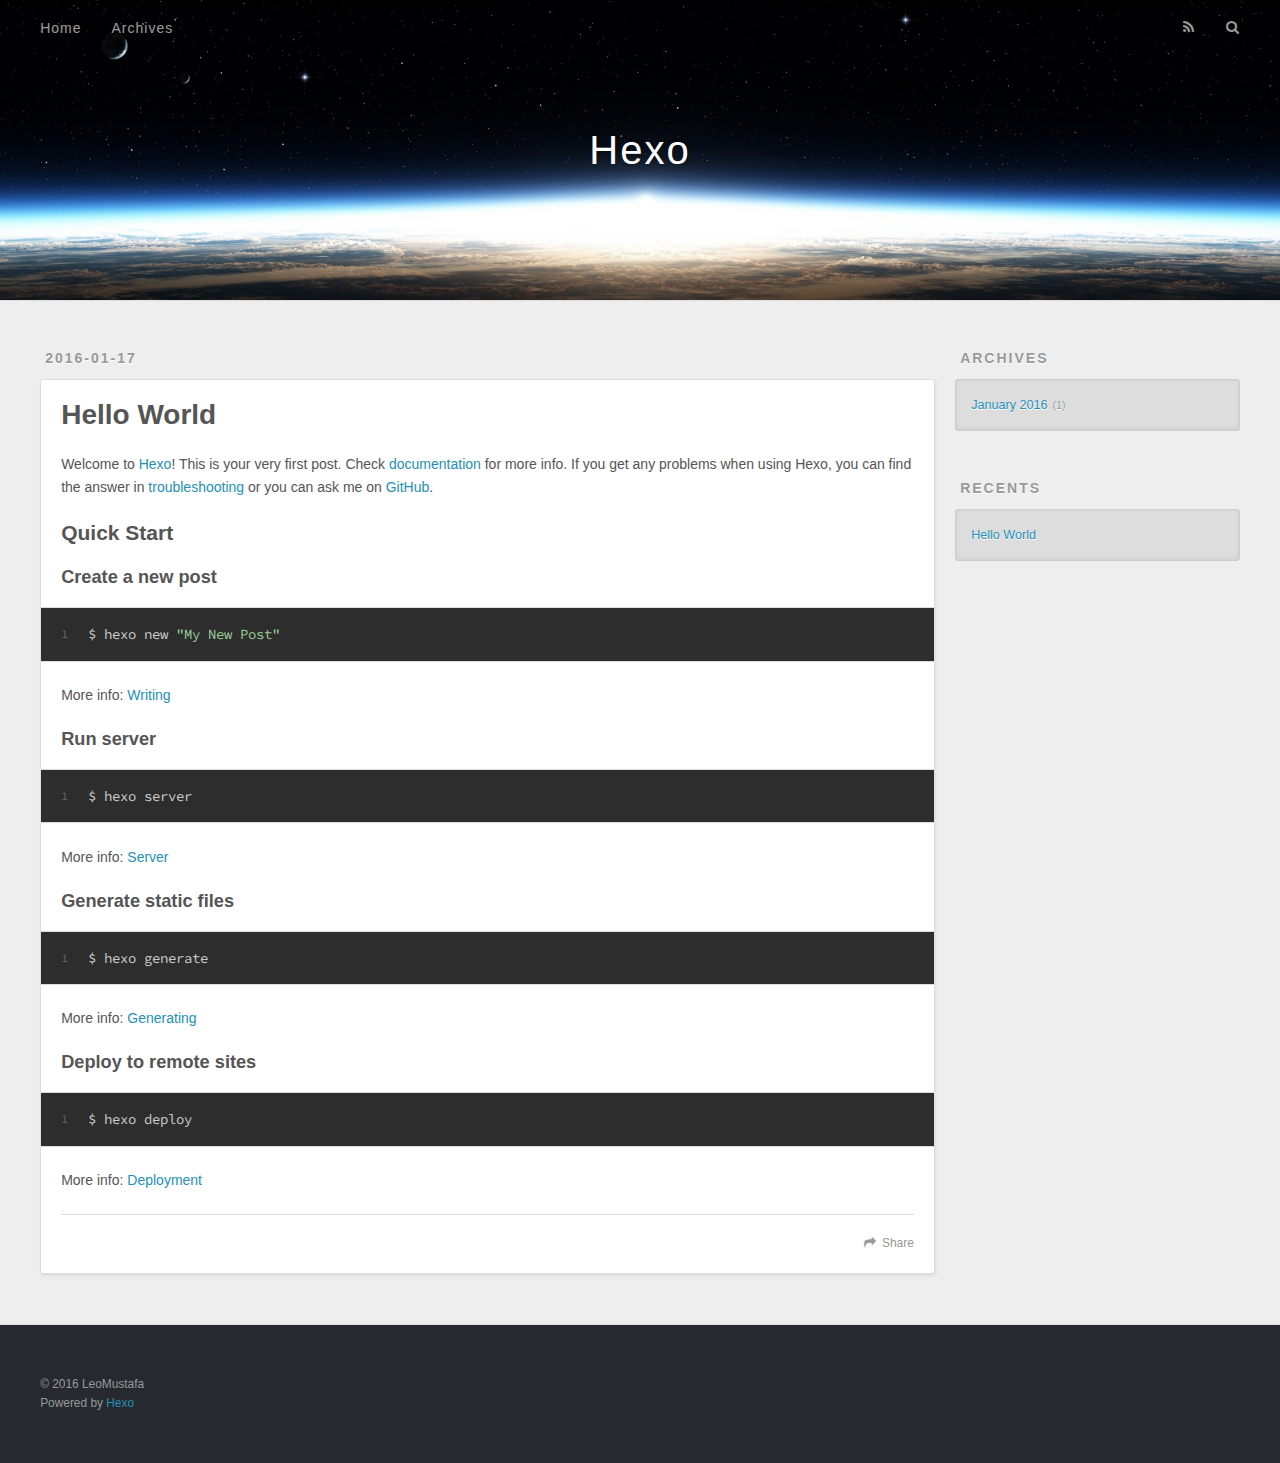
==== commit 8341f009: "Site updated: 2016-01-17 23:44:39" ====
--- a/index.html
+++ b/index.html
@@ -96,7 +96,7 @@
       
     </div>
     <footer class="article-footer">
-      <a data-url="http://yoursite.com/2016/01/17/hello-world/" data-id="cijioyq4b0000w37oaxr80izu" class="article-share-link">Share</a>
+      <a data-url="http://yoursite.com/2016/01/17/hello-world/" data-id="cijipr92u00002f7ox2r4lyvl" class="article-share-link">Share</a>
       
       
     </footer>
@@ -148,7 +148,7 @@
   
   <div class="outer">
     <div id="footer-info" class="inner">
-      &copy; 2016 John Doe<br>
+      &copy; 2016 LeoMustafa<br>
       Powered by <a href="http://hexo.io/" target="_blank">Hexo</a>
     </div>
   </div>
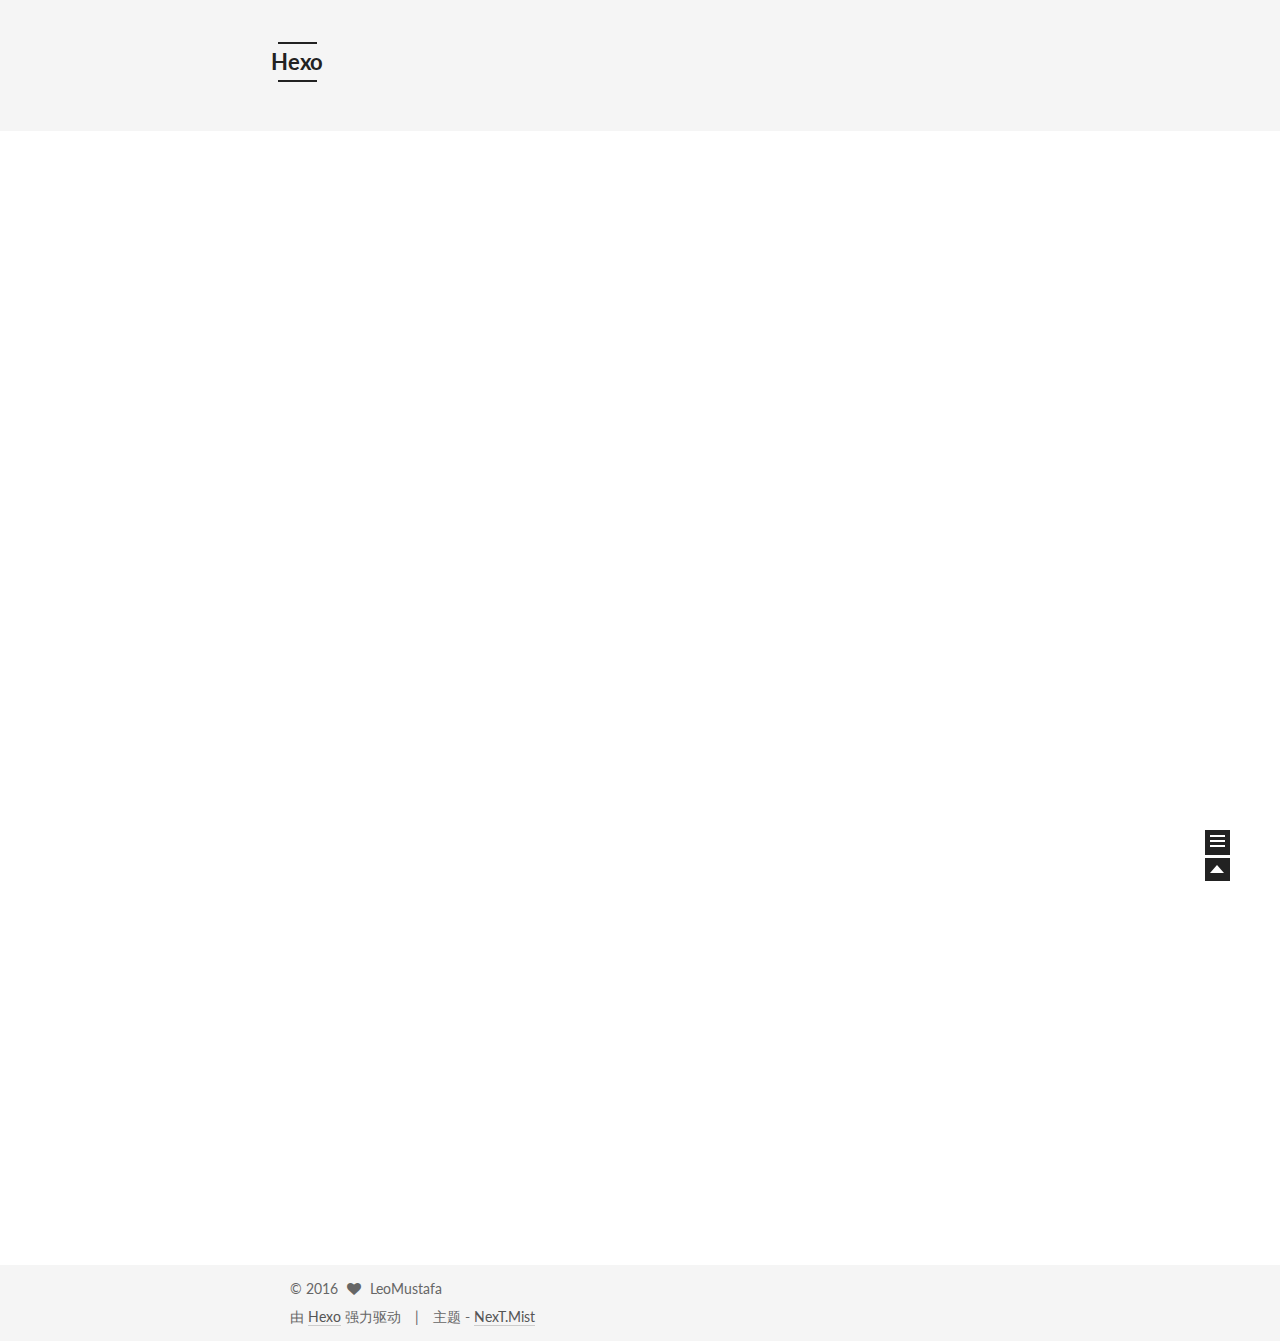
==== commit 7e7d46a4: "Site updated: 2016-01-18 04:01:26" ====
--- a/index.html
+++ b/index.html
@@ -1,11 +1,63 @@
-<!DOCTYPE html>
-<html>
+<!doctype html>
+
+
+
+  
+
+
+<html class="theme-next mist use-motion">
 <head>
-  <meta charset="utf-8">
-  
-  <title>Hexo</title>
-  <meta name="viewport" content="width=device-width, initial-scale=1, maximum-scale=1">
-  <meta name="description">
+  <meta charset="UTF-8"/>
+<meta http-equiv="X-UA-Compatible" content="IE=edge,chrome=1" />
+<meta name="viewport" content="width=device-width, initial-scale=1, maximum-scale=1"/>
+
+
+
+<meta http-equiv="Cache-Control" content="no-transform" />
+<meta http-equiv="Cache-Control" content="no-siteapp" />
+
+
+
+
+
+
+
+
+
+
+
+
+  <link href="/vendors/fancybox/source/jquery.fancybox.css?v=2.1.5" rel="stylesheet" type="text/css"/>
+
+
+
+
+  <link href="//fonts.googleapis.com/css?family=Lato:300,400,700,400italic&subset=latin,latin-ext" rel="stylesheet" type="text/css">
+
+
+
+<link href="/vendors/font-awesome/css/font-awesome.min.css?v=4.4.0" rel="stylesheet" type="text/css" />
+
+<link href="/css/main.css?v=0.5.0" rel="stylesheet" type="text/css" />
+
+
+  <meta name="keywords" content="Hexo, NexT" />
+
+
+
+
+
+
+
+
+  <link rel="shortcut icon" type="image/x-icon" href="/favicon.ico?v=0.5.0" />
+
+
+
+
+
+
+<meta name="description">
 <meta property="og:type" content="website">
 <meta property="og:title" content="Hexo">
 <meta property="og:url" content="http://yoursite.com/index.html">
@@ -14,76 +66,214 @@
 <meta name="twitter:card" content="summary">
 <meta name="twitter:title" content="Hexo">
 <meta name="twitter:description">
-  
-    <link rel="alternative" href="/atom.xml" title="Hexo" type="application/atom+xml">
-  
-  
-    <link rel="icon" href="/favicon.png">
-  
-  <link href="//fonts.googleapis.com/css?family=Source+Code+Pro" rel="stylesheet" type="text/css">
-  <link rel="stylesheet" href="/css/style.css" type="text/css">
-  
-
+
+
+
+<script type="text/javascript" id="hexo.configuration">
+  var NexT = window.NexT || {};
+  var CONFIG = {
+    scheme: 'Mist',
+    sidebar: {"position":"left","display":"post"},
+    fancybox: true,
+    motion: true,
+    duoshuo: {
+      userId: 0,
+      author: '博主'
+    }
+  };
+</script>
+
+  <title> Hexo </title>
 </head>
-<body>
-  <div id="container">
-    <div id="wrap">
-      <header id="header">
-  <div id="banner"></div>
-  <div id="header-outer" class="outer">
-    <div id="header-title" class="inner">
-      <h1 id="logo-wrap">
-        <a href="/" id="logo">Hexo</a>
-      </h1>
-      
-    </div>
-    <div id="header-inner" class="inner">
-      <nav id="main-nav">
-        <a id="main-nav-toggle" class="nav-icon"></a>
-        
-          <a class="main-nav-link" href="/">Home</a>
-        
-          <a class="main-nav-link" href="/archives">Archives</a>
-        
-      </nav>
-      <nav id="sub-nav">
-        
-          <a id="nav-rss-link" class="nav-icon" href="/atom.xml" title="RSS Feed"></a>
-        
-        <a id="nav-search-btn" class="nav-icon" title="Search"></a>
-      </nav>
-      <div id="search-form-wrap">
-        <form action="//google.com/search" method="get" accept-charset="UTF-8" class="search-form"><input type="search" name="q" results="0" class="search-form-input" placeholder="Search"><button type="submit" class="search-form-submit">&#xF002;</button><input type="hidden" name="sitesearch" value="http://yoursite.com"></form>
-      </div>
-    </div>
+
+<body itemscope itemtype="http://schema.org/WebPage" lang="zh-Hans">
+
+  
+
+
+
+
+
+
+
+
+  
+  
+    
+  
+
+  <div class="container one-collumn sidebar-position-left 
+   page-home 
+ ">
+    <div class="headband"></div>
+
+    <header id="header" class="header" itemscope itemtype="http://schema.org/WPHeader">
+      <div class="header-inner"><div class="site-meta ">
+  
+
+  <div class="custom-logo-site-title">
+    <a href="/"  class="brand" rel="start">
+      <span class="logo-line-before"><i></i></span>
+      <span class="site-title">Hexo</span>
+      <span class="logo-line-after"><i></i></span>
+    </a>
   </div>
-</header>
-      <div class="outer">
-        <section id="main">
-  
-    <article id="post-hello-world" class="article article-type-post" itemscope itemprop="blogPost">
-  <div class="article-meta">
-    <a href="/2016/01/17/hello-world/" class="article-date">
-  <time datetime="2016-01-17T13:52:55.854Z" itemprop="datePublished">2016-01-17</time>
-</a>
-    
-  </div>
-  <div class="article-inner">
-    
-    
-      <header class="article-header">
-        
-  
-    <h1 itemprop="name">
-      <a class="article-title" href="/2016/01/17/hello-world/">Hello World</a>
-    </h1>
-  
-
+  <p class="site-subtitle"></p>
+</div>
+
+<div class="site-nav-toggle">
+  <button>
+    <span class="btn-bar"></span>
+    <span class="btn-bar"></span>
+    <span class="btn-bar"></span>
+  </button>
+</div>
+
+<nav class="site-nav">
+  
+
+  
+    <ul id="menu" class="menu ">
+      
+        
+        <li class="menu-item menu-item-home">
+          <a href="/" rel="section">
+            
+              <i class="menu-item-icon fa fa-home fa-fw"></i> <br />
+            
+            首页
+          </a>
+        </li>
+      
+        
+        <li class="menu-item menu-item-archives">
+          <a href="/archives" rel="section">
+            
+              <i class="menu-item-icon fa fa-archive fa-fw"></i> <br />
+            
+            归档
+          </a>
+        </li>
+      
+        
+        <li class="menu-item menu-item-tags">
+          <a href="/tags" rel="section">
+            
+              <i class="menu-item-icon fa fa-tags fa-fw"></i> <br />
+            
+            标签
+          </a>
+        </li>
+      
+        
+        <li class="menu-item menu-item-about">
+          <a href="/about" rel="section">
+            
+              <i class="menu-item-icon fa fa-user fa-fw"></i> <br />
+            
+            关于
+          </a>
+        </li>
+      
+
+      
+      
+      
+    </ul>
+  
+
+  
+</nav>
+
+ </div>
+    </header>
+
+    <main id="main" class="main">
+      <div class="main-inner">
+        <div class="content-wrap">
+          <div id="content" class="content">
+            
+  <section id="posts" class="posts-expand">
+
+    
+
+    
+    
+      
+      
+        
+        
+        
+      
+
+      
+    
+
+    
+      
+
+  
+  
+
+  
+  
+  
+
+  <article class="post post-type-normal " itemscope itemtype="http://schema.org/Article">
+
+    
+      <header class="post-header">
+
+        
+        
+          <h1 class="post-title" itemprop="name headline">
+            
+            
+              
+                
+                <a class="post-title-link" href="/2016/01/17/hello-world/" itemprop="url">
+                  Hello World
+                </a>
+              
+            
+          </h1>
+        
+
+        <div class="post-meta">
+          <span class="post-time">
+            <span class="post-meta-item-icon">
+              <i class="fa fa-calendar-o"></i>
+            </span>
+            <span class="post-meta-item-text">发表于</span>
+            <time itemprop="dateCreated" datetime="2016-01-17T21:52:55+08:00" content="2016-01-17">
+              2016-01-17
+            </time>
+          </span>
+
+          
+
+          
+            
+          
+
+          
+
+          
+          
+        </div>
       </header>
     
-    <div class="article-entry" itemprop="articleBody">
-      
-        <p>Welcome to <a href="http://hexo.io/" target="_blank" rel="external">Hexo</a>! This is your very first post. Check <a href="http://hexo.io/docs/" target="_blank" rel="external">documentation</a> for more info. If you get any problems when using Hexo, you can find the answer in <a href="http://hexo.io/docs/troubleshooting.html" target="_blank" rel="external">troubleshooting</a> or you can ask me on <a href="https://github.com/hexojs/hexo/issues" target="_blank" rel="external">GitHub</a>.</p>
+
+
+    <div class="post-body" itemprop="articleBody">
+
+      
+      
+
+      
+        
+          
+            <p>Welcome to <a href="http://hexo.io/" target="_blank" rel="external">Hexo</a>! This is your very first post. Check <a href="http://hexo.io/docs/" target="_blank" rel="external">documentation</a> for more info. If you get any problems when using Hexo, you can find the answer in <a href="http://hexo.io/docs/troubleshooting.html" target="_blank" rel="external">troubleshooting</a> or you can ask me on <a href="https://github.com/hexojs/hexo/issues" target="_blank" rel="external">GitHub</a>.</p>
 <h2 id="Quick_Start"><a href="#Quick_Start" class="headerlink" title="Quick Start"></a>Quick Start</h2><h3 id="Create_a_new_post"><a href="#Create_a_new_post" class="headerlink" title="Create a new post"></a>Create a new post</h3><figure class="highlight bash"><table><tr><td class="gutter"><pre><span class="line">1</span><br></pre></td><td class="code"><pre><span class="line">$ hexo new <span class="string">"My New Post"</span></span><br></pre></td></tr></table></figure>
 <p>More info: <a href="http://hexo.io/docs/writing.html" target="_blank" rel="external">Writing</a></p>
 <h3 id="Run_server"><a href="#Run_server" class="headerlink" title="Run server"></a>Run server</h3><figure class="highlight bash"><table><tr><td class="gutter"><pre><span class="line">1</span><br></pre></td><td class="code"><pre><span class="line">$ hexo server</span><br></pre></td></tr></table></figure>
@@ -93,85 +283,199 @@
 <h3 id="Deploy_to_remote_sites"><a href="#Deploy_to_remote_sites" class="headerlink" title="Deploy to remote sites"></a>Deploy to remote sites</h3><figure class="highlight bash"><table><tr><td class="gutter"><pre><span class="line">1</span><br></pre></td><td class="code"><pre><span class="line">$ hexo deploy</span><br></pre></td></tr></table></figure>
 <p>More info: <a href="http://hexo.io/docs/deployment.html" target="_blank" rel="external">Deployment</a></p>
 
+          
+        
       
     </div>
-    <footer class="article-footer">
-      <a data-url="http://yoursite.com/2016/01/17/hello-world/" data-id="cijipr92u00002f7ox2r4lyvl" class="article-share-link">Share</a>
-      
+
+    <footer class="post-footer">
+      
+
+      
+
+      
+      
+        <div class="post-eof"></div>
       
     </footer>
-  </div>
-  
-</article>
-
-
-  
-  
-</section>
-        
-          <aside id="sidebar">
-  
-    
-  
-    
-  
-    
-  
-    
-  <div class="widget-wrap">
-    <h3 class="widget-title">Archives</h3>
-    <div class="widget">
-      <ul class="archive-list"><li class="archive-list-item"><a class="archive-list-link" href="/archives/2016/01/">January 2016</a><span class="archive-list-count">1</span></li></ul>
+  </article>
+
+
+    
+
+  </section>
+
+  
+
+
+          </div>
+          
+
+
+          
+
+        </div>
+        
+          
+  
+  <div class="sidebar-toggle">
+    <div class="sidebar-toggle-line-wrap">
+      <span class="sidebar-toggle-line sidebar-toggle-line-first"></span>
+      <span class="sidebar-toggle-line sidebar-toggle-line-middle"></span>
+      <span class="sidebar-toggle-line sidebar-toggle-line-last"></span>
     </div>
   </div>
 
-  
-    
-  <div class="widget-wrap">
-    <h3 class="widget-title">Recents</h3>
-    <div class="widget">
-      <ul>
-        
-          <li>
-            <a href="/2016/01/17/hello-world/">Hello World</a>
-          </li>
-        
-      </ul>
+  <aside id="sidebar" class="sidebar">
+    <div class="sidebar-inner">
+
+      
+
+      
+
+      <section class="site-overview sidebar-panel  sidebar-panel-active ">
+        <div class="site-author motion-element" itemprop="author" itemscope itemtype="http://schema.org/Person">
+          <img class="site-author-image" itemprop="image"
+               src="/images/avatar.jpg"
+               alt="LeoMustafa" />
+          <p class="site-author-name" itemprop="name">LeoMustafa</p>
+          <p class="site-description motion-element" itemprop="description"></p>
+        </div>
+        <nav class="site-state motion-element">
+          <div class="site-state-item site-state-posts">
+            <a href="/archives">
+              <span class="site-state-item-count">1</span>
+              <span class="site-state-item-name">日志</span>
+            </a>
+          </div>
+
+          <div class="site-state-item site-state-categories">
+            
+              <span class="site-state-item-count">0</span>
+              <span class="site-state-item-name">分类</span>
+              
+          </div>
+
+          <div class="site-state-item site-state-tags">
+            <a href="/tags">
+              <span class="site-state-item-count">0</span>
+              <span class="site-state-item-name">标签</span>
+              </a>
+          </div>
+
+        </nav>
+
+        
+
+        <div class="links-of-author motion-element">
+          
+        </div>
+
+        
+        
+
+        <div class="links-of-author motion-element">
+          
+        </div>
+
+      </section>
+
+      
+
     </div>
+  </aside>
+
+
+        
+      </div>
+    </main>
+
+    <footer id="footer" class="footer">
+      <div class="footer-inner">
+        <div class="copyright" >
+  
+  &copy; 
+  <span itemprop="copyrightYear">2016</span>
+  <span class="with-love">
+    <i class="icon-next-heart fa fa-heart"></i>
+  </span>
+  <span class="author" itemprop="copyrightHolder">LeoMustafa</span>
+</div>
+
+<div class="powered-by">
+  由 <a class="theme-link" href="http://hexo.io">Hexo</a> 强力驱动
+</div>
+
+<div class="theme-info">
+  主题 -
+  <a class="theme-link" href="https://github.com/iissnan/hexo-theme-next">
+    NexT.Mist
+  </a>
+</div>
+
+
+
+      </div>
+    </footer>
+
+    <div class="back-to-top"></div>
   </div>
 
   
-</aside>
-        
-      </div>
-      <footer id="footer">
-  
-  <div class="outer">
-    <div id="footer-info" class="inner">
-      &copy; 2016 LeoMustafa<br>
-      Powered by <a href="http://hexo.io/" target="_blank">Hexo</a>
-    </div>
-  </div>
-</footer>
-    </div>
-    <nav id="mobile-nav">
-  
-    <a href="/" class="mobile-nav-link">Home</a>
-  
-    <a href="/archives" class="mobile-nav-link">Archives</a>
-  
-</nav>
-    
-
-<script src="//ajax.googleapis.com/ajax/libs/jquery/2.0.3/jquery.min.js"></script>
-
-
-  <link rel="stylesheet" href="/fancybox/jquery.fancybox.css" type="text/css">
-  <script src="/fancybox/jquery.fancybox.pack.js" type="text/javascript"></script>
-
-
-<script src="/js/script.js" type="text/javascript"></script>
-
-  </div>
+
+
+  
+
+
+
+  <script type="text/javascript" src="/vendors/jquery/index.js?v=2.1.3"></script>
+
+  <script type="text/javascript" src="/vendors/fastclick/lib/fastclick.min.js?v=1.0.6"></script>
+
+  <script type="text/javascript" src="/vendors/jquery_lazyload/jquery.lazyload.js?v=1.9.7"></script>
+
+  <script type="text/javascript" src="/vendors/velocity/velocity.min.js"></script>
+
+  <script type="text/javascript" src="/vendors/velocity/velocity.ui.min.js"></script>
+
+  <script type="text/javascript" src="/vendors/fancybox/source/jquery.fancybox.pack.js"></script>
+
+
+  
+
+
+  <script type="text/javascript" src="/js/src/utils.js?v=0.5.0"></script>
+
+  <script type="text/javascript" src="/js/src/motion.js?v=0.5.0"></script>
+
+
+
+  
+  
+
+  
+
+  
+
+
+  <script type="text/javascript" src="/js/src/bootstrap.js?v=0.5.0"></script>
+
+
+
+  
+
+
+
+  
+
+
+
+  
+  
+
+  
+  
+
+
 </body>
-</html>+</html>
--- a/css/main.css
+++ b/css/main.css
@@ -0,0 +1,2321 @@
+/* normalize.css v3.0.2 | MIT License | git.io/normalize */
+html {
+  font-family: sans-serif; /* 1 */
+  -ms-text-size-adjust: 100%; /* 2 */
+  -webkit-text-size-adjust: 100%; /* 2 */
+}
+body {
+  margin: 0;
+}
+article,
+aside,
+details,
+figcaption,
+figure,
+footer,
+header,
+hgroup,
+main,
+menu,
+nav,
+section,
+summary {
+  display: block;
+}
+audio,
+canvas,
+progress,
+video {
+  display: inline-block; /* 1 */
+  vertical-align: baseline; /* 2 */
+}
+audio:not([controls]) {
+  display: none;
+  height: 0;
+}
+[hidden],
+template {
+  display: none;
+}
+a {
+  background-color: transparent;
+}
+a:active,
+a:hover {
+  outline: 0;
+}
+abbr[title] {
+  border-bottom: 1px dotted;
+}
+b,
+strong {
+  font-weight: bold;
+}
+dfn {
+  font-style: italic;
+}
+h1 {
+  font-size: 2em;
+  margin: 0.67em 0;
+}
+mark {
+  background: #ff0;
+  color: #000;
+}
+small {
+  font-size: 80%;
+}
+sub,
+sup {
+  font-size: 75%;
+  line-height: 0;
+  position: relative;
+  vertical-align: baseline;
+}
+sup {
+  top: -0.5em;
+}
+sub {
+  bottom: -0.25em;
+}
+img {
+  border: 0;
+}
+svg:not(:root) {
+  overflow: hidden;
+}
+figure {
+  margin: 1em 40px;
+}
+hr {
+  -moz-box-sizing: content-box;
+  box-sizing: content-box;
+  height: 0;
+}
+pre {
+  overflow: auto;
+}
+code,
+kbd,
+pre,
+samp {
+  font-family: monospace, monospace;
+  font-size: 1em;
+}
+button,
+input,
+optgroup,
+select,
+textarea {
+  color: inherit; /* 1 */
+  font: inherit; /* 2 */
+  margin: 0; /* 3 */
+}
+button {
+  overflow: visible;
+}
+button,
+select {
+  text-transform: none;
+}
+button,
+html input[type="button"],
+input[type="reset"],
+input[type="submit"] {
+  -webkit-appearance: button; /* 2 */
+  cursor: pointer; /* 3 */
+}
+button[disabled],
+html input[disabled] {
+  cursor: default;
+}
+button::-moz-focus-inner,
+input::-moz-focus-inner {
+  border: 0;
+  padding: 0;
+}
+input {
+  line-height: normal;
+}
+input[type="checkbox"],
+input[type="radio"] {
+  box-sizing: border-box; /* 1 */
+  padding: 0; /* 2 */
+}
+input[type="number"]::-webkit-inner-spin-button,
+input[type="number"]::-webkit-outer-spin-button {
+  height: auto;
+}
+input[type="search"] {
+  -webkit-appearance: textfield; /* 1 */
+  -moz-box-sizing: content-box;
+  -webkit-box-sizing: content-box; /* 2 */
+  box-sizing: content-box;
+}
+input[type="search"]::-webkit-search-cancel-button,
+input[type="search"]::-webkit-search-decoration {
+  -webkit-appearance: none;
+}
+fieldset {
+  border: 1px solid #c0c0c0;
+  margin: 0 2px;
+  padding: 0.35em 0.625em 0.75em;
+}
+legend {
+  border: 0; /* 1 */
+  padding: 0; /* 2 */
+}
+textarea {
+  overflow: auto;
+}
+optgroup {
+  font-weight: bold;
+}
+table {
+  border-collapse: collapse;
+  border-spacing: 0;
+}
+td,
+th {
+  padding: 0;
+}
+::selection {
+  background: #262a30;
+  color: #fff;
+}
+body {
+  position: relative;
+  font-family: Lato, "PingFang SC", "Microsoft YaHei", sans-serif;
+  font-size: 14px;
+  line-height: 2;
+  color: #555;
+  background: #fff;
+}
+@media (max-width: 767px) {
+  body {
+    padding-right: 0 !important;
+  }
+}
+@media (min-width: 768px) and (max-width: 991px) {
+  body {
+    padding-right: 0 !important;
+  }
+}
+@media (min-width: 1600px) {
+  body {
+    font-size: 16px;
+  }
+}
+h1,
+h2,
+h3,
+h4,
+h5,
+h6 {
+  margin: 0;
+  padding: 0;
+  font-weight: bold;
+  line-height: 1.5;
+  font-family: Lato, "PingFang SC", "Microsoft YaHei", sans-serif;
+}
+h2,
+h3,
+h4,
+h5,
+h6 {
+  margin: 20px 0 15px;
+}
+h1 {
+  font-size: 24px;
+}
+@media (max-width: 767px) {
+  h1 {
+    font-size: 20px;
+  }
+}
+h2 {
+  font-size: 22px;
+}
+@media (max-width: 767px) {
+  h2 {
+    font-size: 18px;
+  }
+}
+h3 {
+  font-size: 20px;
+}
+@media (max-width: 767px) {
+  h3 {
+    font-size: 16px;
+  }
+}
+h4 {
+  font-size: 18px;
+}
+@media (max-width: 767px) {
+  h4 {
+    font-size: 14px;
+  }
+}
+h5 {
+  font-size: 16px;
+}
+@media (max-width: 767px) {
+  h5 {
+    font-size: 12px;
+  }
+}
+h6 {
+  font-size: 14px;
+}
+@media (max-width: 767px) {
+  h6 {
+    font-size: 10px;
+  }
+}
+p {
+  margin: 0 0 25px 0;
+}
+a {
+  color: #555;
+  text-decoration: none;
+  border-bottom: 1px solid #999;
+  word-wrap: break-word;
+}
+a:hover {
+  color: #222;
+  border-bottom-color: #222;
+}
+ul {
+  list-style: none;
+}
+blockquote {
+  margin: 0;
+  padding: 0;
+}
+img {
+  display: block;
+  margin: auto;
+  max-width: 100%;
+  height: auto;
+}
+hr {
+  margin: 40px 0;
+  height: 3px;
+  border: none;
+  background-color: #ddd;
+  background-image: repeating-linear-gradient(-45deg, #fff, #fff 4px, transparent 4px, transparent 8px);
+}
+blockquote {
+  padding: 0 15px;
+  color: #666;
+  border-left: 4px solid #ddd;
+}
+blockquote cite::before {
+  content: "-";
+  padding: 0 5px;
+}
+dt {
+  font-weight: 700;
+}
+dd {
+  margin: 0;
+  padding: 0;
+}
+.text-left {
+  text-align: left;
+}
+.text-center {
+  text-align: center;
+}
+.text-right {
+  text-align: right;
+}
+.text-justify {
+  text-align: justify;
+}
+.text-nowrap {
+  white-space: nowrap;
+}
+.text-lowercase {
+  text-transform: lowercase;
+}
+.text-uppercase {
+  text-transform: uppercase;
+}
+.text-capitalize {
+  text-transform: capitalize;
+}
+.center-block {
+  display: block;
+  margin-left: auto;
+  margin-right: auto;
+}
+.clearfix:before,
+.clearfix:after {
+  content: " ";
+  display: table;
+}
+.clearfix:after {
+  clear: both;
+}
+.pullquote {
+  width: 45%;
+}
+.pullquote.left {
+  float: left;
+  margin-left: 5px;
+  margin-right: 10px;
+}
+.pullquote.right {
+  float: right;
+  margin-left: 10px;
+  margin-right: 5px;
+}
+.highlight table,
+.gist table {
+  width: auto;
+}
+.highlight table td,
+.gist table td {
+  border: none;
+}
+.highlight a,
+.gist a {
+  color: #222 !important;
+  text-decoration: none !important;
+}
+.video-container {
+  position: relative;
+  padding-top: 60%;
+  height: 0;
+  overflow: hidden;
+}
+.video-container iframe,
+.video-container object,
+.video-container embed {
+  position: absolute;
+  top: 0;
+  left: 0;
+  width: 100%;
+  height: 100%;
+}
+.affix.affix.affix {
+  position: fixed;
+}
+.translation {
+  margin-top: -20px;
+  font-size: 14px;
+  color: #999;
+}
+.use-motion .motion-element {
+  opacity: 0;
+}
+table {
+  margin: 20px 0;
+  width: 100%;
+  border-collapse: collapse;
+  border-spacing: 0;
+  border: 1px solid #ddd;
+  font-size: 14px;
+}
+table>tbody>tr:nth-of-type(odd) {
+  background-color: #f9f9f9;
+}
+table>tbody>tr:hover {
+  background-color: #f5f5f5;
+}
+caption,
+th,
+td {
+  padding: 8px;
+  text-align: left;
+  vertical-align: middle;
+  font-weight: normal;
+}
+th,
+td {
+  border-bottom: 3px solid #ddd;
+  border-right: 1px solid #eee;
+}
+th {
+  padding-bottom: 10px;
+  font-weight: 700;
+}
+td {
+  border-bottom-width: 1px;
+}
+html,
+body {
+  height: 100%;
+}
+.container {
+  position: relative;
+  min-height: 100%;
+}
+.header-inner {
+  margin: 0 auto;
+  padding: 100px 0 70px;
+  width: 700px;
+}
+@media (min-width: 1600px) {
+  .container .header-inner {
+    width: 900px;
+  }
+}
+.main {
+  padding-bottom: 150px;
+}
+.main-inner {
+  margin: 0 auto;
+  width: 700px;
+}
+@media (min-width: 1600px) {
+  .container .main-inner {
+    width: 900px;
+  }
+}
+.footer {
+  position: absolute;
+  left: 0;
+  bottom: 0;
+  width: 100%;
+  min-height: 50px;
+}
+.footer-inner {
+  box-sizing: border-box;
+  margin: 20px auto;
+  width: 700px;
+}
+@media (min-width: 1600px) {
+  .container .footer-inner {
+    width: 900px;
+  }
+}
+pre,
+.highlight {
+  background: #f7f7f7;
+  margin: 20px 0;
+  padding: 15px;
+  overflow: auto;
+  font-size: 13px;
+  color: #4d4d4c;
+  line-height: 1.6;
+}
+.highlight .gutter pre,
+.gist .gist-file .gist-data .line-numbers {
+  color: #666;
+}
+pre,
+code {
+  font-family: "Input Mono", "PT Mono", Consolas, Monaco, Menlo, monospace;
+}
+code {
+  word-break: break-all;
+  background: #eee;
+  text-shadow: 0 1px #fff;
+  padding: 0 0.3em;
+}
+pre code {
+  background: none;
+  text-shadow: none;
+  padding: 0;
+}
+.highlight pre {
+  border: none;
+  margin: 0;
+  padding: 1px;
+}
+.highlight table {
+  margin: 0;
+  width: auto;
+  border: none;
+}
+.highlight td {
+  border: none;
+  padding: 0;
+}
+.highlight figcaption {
+  font-size: 0.85em;
+  color: #8e908c;
+  line-height: 1em;
+  margin-bottom: 1em;
+}
+.highlight figcaption:before,
+.highlight figcaption:after {
+  content: " ";
+  display: table;
+}
+.highlight figcaption:after {
+  clear: both;
+}
+.highlight figcaption a {
+  float: right;
+}
+.highlight .gutter pre {
+  text-align: right;
+  padding-right: 20px;
+}
+.highlight .line {
+  height: 20px;
+}
+.gist {
+  margin: 20px 0;
+  border-style: solid;
+  border-color: #ccc;
+  border-width: 1px 0;
+  background: #f7f7f7;
+  padding: 15px 40px 15px 15px;
+}
+.gist .gist-file {
+  border: none;
+  font-family: "Input Mono", "PT Mono", Consolas, Monaco, Menlo, monospace;
+  margin: 0;
+}
+.gist .gist-file .gist-data {
+  background: none;
+  border: none;
+}
+.gist .gist-file .gist-data .line-numbers {
+  background: none;
+  border: none;
+  padding: 0 20px 0 0;
+}
+.gist .gist-file .gist-data .line-data {
+  padding: 0 !important;
+}
+.gist .gist-file .highlight {
+  margin: 0;
+  padding: 0;
+  border: none;
+}
+.gist .gist-file .gist-meta {
+  background: #f7f7f7;
+  color: #8e908c;
+  font: 13px Lato, "PingFang SC", "Microsoft YaHei", sans-serif;
+  text-shadow: 0 0;
+  padding: 0;
+  margin-top: 1em;
+  margin-left: 40px;
+}
+.gist .gist-file .gist-meta a {
+  color: color-link;
+  font-weight: normal;
+}
+.gist .gist-file .gist-meta a:hover {
+  text-decoration: underline;
+}
+pre .comment {
+  color: #8e908c;
+}
+pre .variable,
+pre .attribute,
+pre .tag,
+pre .regexp,
+pre .ruby .constant,
+pre .xml .tag .title,
+pre .xml .pi,
+pre .xml .doctype,
+pre .html .doctype,
+pre .css .id,
+pre .css .class,
+pre .css .pseudo {
+  color: #c82829;
+}
+pre .number,
+pre .preprocessor,
+pre .built_in,
+pre .literal,
+pre .params,
+pre .constant {
+  color: #f5871f;
+}
+pre .ruby .class .title,
+pre .css .rules .attribute {
+  color: #718c00;
+}
+pre .string,
+pre .value,
+pre .inheritance,
+pre .header,
+pre .ruby .symbol,
+pre .xml .cdata {
+  color: #718c00;
+}
+pre .title,
+pre .css .hexcolor {
+  color: #3e999f;
+}
+pre .function,
+pre .python .decorator,
+pre .python .title,
+pre .ruby .function .title,
+pre .ruby .title .keyword,
+pre .perl .sub,
+pre .javascript .title,
+pre .coffeescript .title {
+  color: #4271ae;
+}
+pre .keyword,
+pre .javascript .function {
+  color: #8959a8;
+}
+.full-image.full-image.full-image {
+  border: none;
+  max-width: 100%;
+  width: auto;
+  margin: 20px auto;
+}
+@media (min-width: 992px) {
+  .full-image.full-image.full-image {
+    max-width: none;
+    width: 126%;
+    margin: 0 -13%;
+  }
+}
+.blockquote-center,
+.page-home .post-type-quote blockquote,
+.page-post-detail .post-type-quote blockquote {
+  position: relative;
+  margin: 40px 0;
+  padding: 0;
+  border-left: none;
+  text-align: center;
+}
+.blockquote-center::before,
+.page-home .post-type-quote blockquote::before,
+.page-post-detail .post-type-quote blockquote::before,
+.blockquote-center::after,
+.page-home .post-type-quote blockquote::after,
+.page-post-detail .post-type-quote blockquote::after {
+  position: absolute;
+  content: ' ';
+  display: block;
+  width: 100%;
+  height: 24px;
+  opacity: 0.2;
+  background-repeat: no-repeat;
+  background-position: 0 -6px;
+  background-size: 22px 22px;
+}
+.blockquote-center::before,
+.page-home .post-type-quote blockquote::before,
+.page-post-detail .post-type-quote blockquote::before {
+  top: -20px;
+  background-image: url("../images/quote-l.svg");
+  border-top: 1px solid #ccc;
+}
+.blockquote-center::after,
+.page-home .post-type-quote blockquote::after,
+.page-post-detail .post-type-quote blockquote::after {
+  bottom: -20px;
+  background-image: url("../images/quote-r.svg");
+  border-bottom: 1px solid #ccc;
+  background-position: 100% 8px;
+}
+.blockquote-center p,
+.page-home .post-type-quote blockquote p,
+.page-post-detail .post-type-quote blockquote p,
+.blockquote-center div,
+.page-home .post-type-quote blockquote div,
+.page-post-detail .post-type-quote blockquote div {
+  text-align: center;
+}
+.post .post-body .group-picture img {
+  box-sizing: border-box;
+  padding: 0 3px;
+  border: none;
+}
+.post .group-picture-row {
+  overflow: hidden;
+  margin-top: 6px;
+}
+.post .group-picture-row:first-child {
+  margin-top: 0;
+}
+.post .group-picture-column {
+  float: left;
+}
+.page-post-detail .post-body .group-picture-column {
+  float: none;
+  margin-top: 10px;
+  width: auto !important;
+}
+.page-post-detail .post-body .group-picture-column img {
+  margin: 0 auto;
+}
+.page-archive .group-picture-container {
+  overflow: hidden;
+}
+.page-archive .group-picture-row {
+  float: left;
+}
+.page-archive .group-picture-row:first-child {
+  margin-top: 6px;
+}
+.page-archive .group-picture-column {
+  max-width: 150px;
+  max-height: 150px;
+}
+.btn {
+  display: inline-block;
+  padding: 0 20px;
+  font-size: 14px;
+  color: #fff;
+  background: #222;
+  border: 2px solid #222;
+  text-decoration: none;
+  border-radius: 0;
+  transition-property: background-color;
+  transition-duration: 0.2s;
+  transition-timing-function: ease-in-out;
+  transition-delay: 0s;
+}
+.btn:hover,
+.post-more-link .btn:hover {
+  border-color: #222;
+  color: #222;
+  background: #fff;
+}
+.btn-bar {
+  display: block;
+  width: 22px;
+  height: 2px;
+  background: #555;
+  border-radius: 1px;
+}
+.btn-bar+.btn-bar {
+  margin-top: 4px;
+}
+.pagination {
+  margin: 120px 0 40px;
+  text-align: center;
+  border-top: 1px solid #eee;
+}
+.page-number-basic,
+.pagination .prev,
+.pagination .next,
+.pagination .page-number,
+.pagination .space {
+  display: inline-block;
+  position: relative;
+  top: -1px;
+  margin: 0 10px;
+  padding: 0 10px;
+  line-height: 30px;
+}
+@media (max-width: 767px) {
+  .page-number-basic,
+  .pagination .prev,
+  .pagination .next,
+  .pagination .page-number,
+  .pagination .space {
+    margin: 0 5px;
+  }
+}
+.pagination .prev,
+.pagination .next,
+.pagination .page-number {
+  border-bottom: 0;
+  border-top: 1px solid #eee;
+  transition-property: border-color;
+  transition-duration: 0.2s;
+  transition-timing-function: ease-in-out;
+  transition-delay: 0s;
+}
+.pagination .prev:hover,
+.pagination .next:hover,
+.pagination .page-number:hover {
+  border-top-color: #222;
+}
+.pagination .space {
+  padding: 0;
+  margin: 0;
+}
+.pagination .prev {
+  margin-left: 0;
+}
+.pagination .next {
+  margin-right: 0;
+}
+.pagination .page-number.current {
+  color: #fff;
+  background: #ccc;
+  border-top-color: #ccc;
+}
+@media (max-width: 767px) {
+  .pagination {
+    border-top: none;
+  }
+  .pagination .prev,
+  .pagination .next,
+  .pagination .page-number {
+    margin-bottom: 10px;
+    border-top: 0;
+    border-bottom: 1px solid #eee;
+  }
+  .pagination .prev:hover,
+  .pagination .next:hover,
+  .pagination .page-number:hover {
+    border-bottom-color: #222;
+  }
+}
+.comments {
+  margin: 60px 20px 0;
+}
+.tag-cloud {
+  text-align: center;
+}
+.tag-cloud a {
+  display: inline-block;
+  margin: 10px;
+}
+.back-to-top {
+  position: fixed;
+  bottom: 19px;
+  right: 50px;
+  z-index: 1050;
+  width: 15px;
+  height: 13px;
+  padding: 5px;
+  background: #222;
+  color: #fff;
+  cursor: pointer;
+  -webkit-transform: translateZ(0);
+}
+@media (max-width: 767px) {
+  .back-to-top {
+    display: none;
+  }
+}
+@media (min-width: 768px) and (max-width: 991px) {
+  .back-to-top {
+    display: none;
+  }
+}
+.back-to-top:before {
+  display: block;
+  content: " ";
+  margin-top: 2px;
+  width: 0;
+  height: 0;
+  border-width: 0 7px 8px 7px;
+  border-color: transparent transparent #fff transparent;
+  border-style: solid;
+}
+.header {
+  background: #fff;
+}
+.header-inner {
+  position: relative;
+}
+.headband {
+  height: 3px;
+  background: #222;
+}
+.site-meta {
+  margin: 0;
+  text-align: left;
+}
+@media (max-width: 767px) {
+  .site-meta {
+    text-align: center;
+  }
+}
+.brand {
+  position: relative;
+  display: inline-block;
+  padding: 0 40px;
+  color: #222;
+  background: #222;
+  border-bottom: none;
+  font-family: Lato, "PingFang SC", "Microsoft YaHei", sans-serif;
+}
+.brand:hover {
+  color: #222;
+}
+.logo {
+  display: inline-block;
+  margin-right: 5px;
+  line-height: 36px;
+  vertical-align: top;
+}
+.site-title {
+  display: inline-block;
+  vertical-align: top;
+  line-height: 36px;
+  font-size: 20px;
+  font-weight: normal;
+}
+.site-subtitle {
+  margin-top: 10px;
+  font-size: 13px;
+  color: #999;
+}
+.use-motion .brand {
+  opacity: 0;
+}
+.use-motion .logo,
+.use-motion .site-title,
+.use-motion .site-subtitle {
+  opacity: 0;
+  position: relative;
+  top: -10px;
+}
+.site-nav-toggle {
+  display: none;
+  position: absolute;
+  top: 10px;
+  left: 10px;
+}
+@media (max-width: 767px) {
+  .site-nav-toggle {
+    display: block;
+  }
+}
+.site-nav-toggle button {
+  margin-top: 2px;
+  padding: 9px 10px;
+  background: transparent;
+  border: none;
+}
+@media (max-width: 767px) {
+  .site-nav {
+    display: none;
+    margin: 0 -10px;
+    padding: 0 10px;
+    clear: both;
+    border-top: 1px solid #ddd;
+  }
+}
+@media (min-width: 768px) and (max-width: 991px) {
+  .site-nav {
+    display: block !important;
+  }
+}
+@media (min-width: 992px) {
+  .site-nav {
+    display: block !important;
+  }
+}
+.menu {
+  margin-top: 20px;
+  padding-left: 0;
+  text-align: center;
+}
+@media (max-width: 767px) {
+  .menu {
+    padding-left: 10px;
+  }
+}
+.menu .menu-item {
+  display: inline-block;
+  margin: 0 10px;
+}
+@media screen and (max-width: 767px) {
+  .menu .menu-item {
+    margin-top: 10px;
+  }
+}
+.menu .menu-item a {
+  display: block;
+  font-size: 13px;
+  text-transform: capitalize;
+  line-height: 1.5;
+  border-bottom: 1px solid transparent;
+  transition-property: border-color;
+  transition-duration: 0.2s;
+  transition-timing-function: ease-in-out;
+  transition-delay: 0s;
+}
+.menu .menu-item a:hover {
+  border-bottom-color: #222;
+}
+.use-motion .menu-item {
+  opacity: 0;
+}
+.post-body .fancybox img {
+  display: block !important;
+  margin: 0 auto;
+  cursor: pointer;
+  cursor: zoom-in;
+  cursor: -webkit-zoom-in;
+}
+.post-body .image-caption,
+.post-body .figure .caption {
+  margin: 10px auto 15px;
+  text-align: center;
+  font-size: 14px;
+  color: #999;
+  font-weight: bold;
+  line-height: 1;
+}
+.post-sticky-flag {
+  display: inline-block;
+  font-size: 16px;
+  -ms-transform: rotate(30deg);
+  transform: rotate(30deg);
+}
+.posts-expand {
+  padding-top: 40px;
+}
+@media (max-width: 767px) {
+  .posts-expand {
+    margin: 0 20px;
+  }
+  .post-body pre,
+  .post-body .highlight {
+    margin: 0 -20px;
+    padding: 10px 20px;
+  }
+  .post-body pre .gutter pre,
+  .post-body .highlight .gutter pre {
+    padding-right: 10px;
+  }
+}
+@media (min-width: 992px) {
+  .posts-expand .post-body {
+    text-align: justify;
+  }
+}
+.posts-expand .post-body h2,
+.posts-expand .post-body h3,
+.posts-expand .post-body h4,
+.posts-expand .post-body h5,
+.posts-expand .post-body h6 {
+  padding-top: 10px;
+}
+.posts-expand .post-body h2 .header-anchor,
+.posts-expand .post-body h3 .header-anchor,
+.posts-expand .post-body h4 .header-anchor,
+.posts-expand .post-body h5 .header-anchor,
+.posts-expand .post-body h6 .header-anchor {
+  float: right;
+  margin-left: 10px;
+  color: #ccc;
+  border-bottom-style: none;
+  visibility: hidden;
+}
+.posts-expand .post-body h2 .header-anchor:hover,
+.posts-expand .post-body h3 .header-anchor:hover,
+.posts-expand .post-body h4 .header-anchor:hover,
+.posts-expand .post-body h5 .header-anchor:hover,
+.posts-expand .post-body h6 .header-anchor:hover {
+  color: inherit;
+}
+.posts-expand .post-body h2:hover .header-anchor,
+.posts-expand .post-body h3:hover .header-anchor,
+.posts-expand .post-body h4:hover .header-anchor,
+.posts-expand .post-body h5:hover .header-anchor,
+.posts-expand .post-body h6:hover .header-anchor {
+  visibility: visible;
+}
+.posts-expand .post-body img {
+  box-sizing: border-box;
+  margin: auto;
+  padding: 3px;
+  border: 1px solid #ddd;
+}
+.posts-expand .fancybox img {
+  margin: 0 auto;
+}
+@media (max-width: 767px) {
+  .posts-collapse {
+    margin: 0 20px;
+  }
+  .posts-collapse .post-title,
+  .posts-collapse .post-meta {
+    display: block;
+    width: auto;
+    text-align: left;
+  }
+}
+.posts-collapse {
+  margin-left: 0;
+}
+@media (max-width: 767px) {
+  .posts-collapse {
+    margin: 0 20px;
+  }
+}
+.posts-collapse .collection-title {
+  position: relative;
+  margin: 60px 0;
+}
+.posts-collapse .collection-title h2 {
+  margin-left: 20px;
+}
+.posts-collapse .collection-title small {
+  color: #bbb;
+}
+.posts-collapse .collection-title::before {
+  content: " ";
+  position: absolute;
+  left: 0;
+  top: 50%;
+  margin-left: -4px;
+  margin-top: -4px;
+  width: 8px;
+  height: 8px;
+  background: #bbb;
+  border-radius: 50%;
+}
+.posts-collapse .post {
+  margin: 30px 0;
+}
+.posts-collapse .post-header {
+  position: relative;
+  transition-duration: 0.2s;
+  transition-timing-function: ease-in-out;
+  transition-delay: 0s;
+  transition-property: border;
+  border-bottom: 1px dashed #ccc;
+}
+.posts-collapse .post-header::before {
+  content: " ";
+  position: absolute;
+  left: 0;
+  top: 12px;
+  width: 6px;
+  height: 6px;
+  margin-left: -4px;
+  background: #bbb;
+  border-radius: 50%;
+  border: 1px solid #fff;
+  transition-duration: 0.2s;
+  transition-timing-function: ease-in-out;
+  transition-delay: 0s;
+  transition-property: background;
+}
+.posts-collapse .post-header:hover {
+  border-bottom-color: #666;
+}
+.posts-collapse .post-header:hover::before {
+  background: #222;
+}
+.posts-collapse .post-meta {
+  position: absolute;
+  font-size: 12px;
+  left: 20px;
+  top: 5px;
+}
+.posts-collapse .post-comments-count {
+  display: none;
+}
+.posts-collapse .post-title {
+  margin-left: 60px;
+  font-size: 16px;
+  font-weight: normal;
+  font-family: Lato, "PingFang SC", "Microsoft YaHei", sans-serif;
+  line-height: inherit;
+}
+.posts-collapse .post-title::after {
+  margin-left: 3px;
+  opacity: 0.6;
+}
+.posts-collapse .post-title a {
+  color: #666;
+  border-bottom: none;
+}
+.page-home .post-type-quote .post-header,
+.page-post-detail .post-type-quote .post-header,
+.page-home .post-type-quote .post-tags,
+.page-post-detail .post-type-quote .post-tags {
+  display: none;
+}
+.posts-expand .post-title {
+  font-size: 26px;
+  text-align: center;
+  word-break: break-word;
+}
+@media (max-width: 767px) {
+  .posts-expand .post-title {
+    font-size: 22px;
+  }
+}
+.posts-expand .post-title-link {
+  display: inline-block;
+  position: relative;
+  color: #555;
+  border-bottom: none;
+  line-height: 1.2;
+  vertical-align: top;
+}
+.posts-expand .post-title-link::before {
+  content: "";
+  position: absolute;
+  width: 100%;
+  height: 2px;
+  bottom: 0;
+  left: 0;
+  background-color: #000;
+  visibility: hidden;
+  transform: scaleX(0);
+  transition-duration: 0.2s;
+  transition-timing-function: ease-in-out;
+  transition-delay: 0s;
+}
+.posts-expand .post-title-link:hover::before {
+  visibility: visible;
+  transform: scaleX(1);
+}
+.posts-expand .post-title-link .fa {
+  font-size: 16px;
+}
+.posts-expand .post-meta {
+  margin: 3px 0 60px 0;
+  color: #999;
+  font-size: 12px;
+  text-align: center;
+}
+.posts-expand .post-meta .post-category-list {
+  display: inline-block;
+  margin: 0;
+  padding: 3px;
+}
+.posts-expand .post-meta .post-category-list-link {
+  color: #999;
+}
+.post-meta-item-icon {
+  display: none;
+  margin-right: 3px;
+}
+@media (min-width: 768px) and (max-width: 991px) {
+  .post-meta-item-icon {
+    display: inline-block;
+  }
+}
+@media (max-width: 767px) {
+  .post-meta-item-icon {
+    display: inline-block;
+  }
+}
+@media (min-width: 768px) and (max-width: 991px) {
+  .post-meta-item-text {
+    display: none;
+  }
+}
+@media (max-width: 767px) {
+  .post-meta-item-text {
+    display: none;
+  }
+}
+@media (max-width: 767px) {
+  .posts-expand .post-comments-count {
+    display: none;
+  }
+}
+.post-more-link {
+  margin-top: 50px;
+}
+.post-more-link .btn {
+  color: #555;
+  font-size: 14px;
+  background: transparent;
+  border-radius: 0;
+}
+.posts-expand .post-tags {
+  margin-top: 40px;
+  text-align: center;
+}
+.posts-expand .post-tags a {
+  display: inline-block;
+  margin-right: 10px;
+  font-size: 13px;
+}
+.post-nav {
+  overflow: hidden;
+  margin-top: 60px;
+  padding: 10px;
+  white-space: nowrap;
+  border-top: 1px solid #eee;
+}
+.post-nav-item {
+  display: inline-block;
+  width: 50%;
+  white-space: normal;
+}
+.post-nav-item a {
+  position: relative;
+  display: inline-block;
+  line-height: 25px;
+  font-size: 14px;
+  color: #555;
+  border-bottom: none;
+}
+.post-nav-item a:hover {
+  color: #222;
+  border-bottom: none;
+}
+.post-nav-item a:active {
+  top: 2px;
+}
+.post-nav-item a i {
+  font-size: 12px;
+}
+.post-nav-prev {
+  text-align: right;
+}
+.posts-expand .post-eof {
+  display: block;
+  margin: 80px auto 60px;
+  width: 8%;
+  height: 1px;
+  background: #ccc;
+  text-align: center;
+}
+.post:last-child .post-eof.post-eof.post-eof {
+  display: none;
+}
+.post-gallery {
+  display: table;
+  table-layout: fixed;
+  width: 100%;
+  border-collapse: separate;
+}
+.post-gallery-row {
+  display: table-row;
+}
+.post-gallery .post-gallery-img {
+  display: table-cell;
+  text-align: center;
+  vertical-align: middle;
+  border: none;
+}
+.post-gallery .post-gallery-img img {
+  max-width: 100%;
+  max-height: 100%;
+  border: none;
+}
+.fancybox-close,
+.fancybox-close:hover {
+  border: none;
+}
+.sidebar {
+  width: 0;
+  position: fixed;
+  right: 0;
+  top: 0;
+  bottom: 0;
+  z-index: 1040;
+  box-shadow: inset 0 2px 6px #000;
+  background: #222;
+  -webkit-transform: translateZ(0);
+}
+.sidebar a {
+  color: #999;
+  border-bottom-color: #555;
+}
+.sidebar a:hover {
+  color: #eee;
+}
+@media (min-width: 768px) and (max-width: 991px) {
+  .sidebar {
+    display: none !important;
+  }
+}
+@media (max-width: 767px) {
+  .sidebar {
+    display: none !important;
+  }
+}
+.sidebar-inner {
+  position: relative;
+  padding: 20px 10px;
+  color: #999;
+  text-align: center;
+}
+.sidebar-toggle {
+  position: fixed;
+  right: 50px;
+  bottom: 45px;
+  width: 15px;
+  height: 15px;
+  padding: 5px;
+  background: #222;
+  line-height: 0;
+  z-index: 1050;
+  cursor: pointer;
+  -webkit-transform: translateZ(0);
+}
+@media (min-width: 768px) and (max-width: 991px) {
+  .sidebar-toggle {
+    display: none;
+  }
+}
+@media (max-width: 767px) {
+  .sidebar-toggle {
+    display: none;
+  }
+}
+.sidebar-toggle-line {
+  position: relative;
+  display: inline-block;
+  vertical-align: top;
+  height: 2px;
+  width: 100%;
+  background: #fff;
+  margin-top: 3px;
+}
+.sidebar-toggle-line:first-child {
+  margin-top: 0;
+}
+.site-author-image {
+  display: block;
+  margin: 0 auto;
+  max-width: 96px;
+  height: auto;
+  border: 2px solid #333;
+  padding: 2px;
+}
+.site-author-name {
+  margin: 5px 0 0;
+  color: #f5f5f5;
+}
+.site-description {
+  margin-top: 5px;
+  font-size: 14px;
+  color: #555;
+}
+.site-state {
+  overflow: hidden;
+  line-height: 1.4;
+  white-space: nowrap;
+}
+.site-state-item {
+  display: inline-block;
+  padding: 0 15px;
+  border-left: 1px solid #333;
+}
+.site-state-item:first-child {
+  border-left: none;
+}
+.site-state-item a {
+  border-bottom: none;
+}
+.site-state-item-count {
+  display: block;
+  text-align: center;
+  color: inherit;
+  font-weight: 600;
+  font-size: 18px;
+}
+.site-state-item-name {
+  font-size: 13px;
+  color: inherit;
+}
+.feed-link {
+  margin-top: 20px;
+}
+.feed-link a {
+  display: inline-block;
+  padding: 0 15px;
+  color: #fc6423;
+  border: 1px solid #fc6423;
+  border-radius: 4px;
+}
+.feed-link a i {
+  color: #fc6423;
+  font-size: 14px;
+}
+.feed-link a:hover {
+  color: #fff;
+  background: #fc6423;
+}
+.feed-link a:hover i {
+  color: #fff;
+}
+.links-of-author {
+  margin-top: 20px;
+}
+.links-of-author a {
+  display: inline-block;
+  vertical-align: middle;
+  margin-right: 10px;
+  margin-bottom: 10px;
+  border-bottom-color: #555;
+  font-size: 13px;
+}
+.links-of-author a:before {
+  display: inline-block;
+  vertical-align: middle;
+  margin-right: 3px;
+  content: " ";
+  width: 4px;
+  height: 4px;
+  border-radius: 50%;
+  background: #bf29b1;
+}
+.sidebar-nav {
+  margin: 0 0 20px;
+  padding-left: 0;
+}
+.sidebar-nav li {
+  display: inline-block;
+  cursor: pointer;
+  border-bottom: 1px solid transparent;
+  font-size: 14px;
+  color: #555;
+}
+.sidebar-nav li:hover {
+  color: #f5f5f5;
+}
+.page-post-detail .sidebar-nav-toc {
+  padding: 0 5px;
+}
+.page-post-detail .sidebar-nav-overview {
+  margin-left: 10px;
+}
+.sidebar-nav .sidebar-nav-active {
+  color: #87daff;
+  border-bottom-color: #87daff;
+}
+.sidebar-nav .sidebar-nav-active:hover {
+  color: #87daff;
+}
+.sidebar-panel {
+  display: none;
+}
+.sidebar-panel-active {
+  display: block;
+}
+.post-toc {
+  overflow: hidden;
+  position: relative;
+}
+.post-toc-empty {
+  font-size: 14px;
+  color: #666;
+}
+.post-toc ol {
+  overflow: auto;
+  margin: 0;
+  padding: 0 10px 10px;
+  text-align: left;
+  list-style: none;
+  font-size: 14px;
+}
+.post-toc ol a {
+  color: #999;
+}
+.post-toc ol a:hover {
+  color: #ccc;
+}
+.post-toc .nav .nav-child {
+  display: none;
+}
+.post-toc .nav .active > .nav-child {
+  display: block;
+}
+.post-toc .nav .active-current > .nav-child {
+  display: block;
+}
+.post-toc .nav .active-current > .nav-child > .nav-item {
+  display: block;
+}
+.post-toc .nav .active > a {
+  color: #ccc;
+}
+.post-toc .nav .active-current > a {
+  color: #87daff;
+}
+.post-toc .nav .active-current > a:hover {
+  color: #87daff;
+}
+.post-toc-indicator {
+  height: 20px;
+  text-align: center;
+  color: #fff;
+  font-size: 14px;
+}
+.post-toc-indicator-top {
+  opacity: 0;
+  margin-top: 10px;
+}
+.post-toc-indicator-bottom {
+  position: absolute;
+  width: 100%;
+}
+.footer {
+  font-size: 14px;
+  color: #999;
+}
+.footer img {
+  border: none;
+}
+.footer-inner {
+  text-align: center;
+}
+.with-love {
+  display: inline-block;
+  margin: 0 5px;
+}
+.powered-by,
+.theme-info {
+  display: inline-block;
+}
+.powered-by {
+  margin-right: 10px;
+}
+.powered-by::after {
+  content: "|";
+  padding-left: 10px;
+}
+.cc-license {
+  margin-top: 10px;
+  text-align: center;
+}
+.cc-license .cc-opacity {
+  opacity: 0.7;
+  border-bottom: none;
+}
+.cc-license .cc-opacity:hover {
+  opacity: 0.9;
+}
+.cc-license img {
+  display: inline-block;
+}
+.theme-next #ds-thread #ds-reset {
+  color: #555;
+}
+.theme-next #ds-thread #ds-reset .ds-replybox {
+  margin-bottom: 30px;
+}
+.theme-next #ds-thread #ds-reset .ds-replybox .ds-avatar,
+.theme-next #ds-reset .ds-avatar img {
+  box-shadow: none;
+}
+.theme-next #ds-thread #ds-reset .ds-textarea-wrapper {
+  border-color: #c7d4e1;
+  background: none;
+  border-top-right-radius: 3px;
+  border-top-left-radius: 3px;
+}
+.theme-next #ds-thread #ds-reset .ds-textarea-wrapper textarea {
+  height: 60px;
+}
+.theme-next #ds-reset .ds-rounded-top {
+  border-radius: 0;
+}
+.theme-next #ds-thread #ds-reset .ds-post-toolbar {
+  box-sizing: border-box;
+  border: 1px solid #c7d4e1;
+  background: #f6f8fa;
+}
+.theme-next #ds-thread #ds-reset .ds-post-options {
+  height: 40px;
+  border: none;
+  background: none;
+}
+.theme-next #ds-thread #ds-reset .ds-toolbar-buttons {
+  top: 11px;
+}
+.theme-next #ds-thread #ds-reset .ds-sync {
+  top: 5px;
+}
+.theme-next #ds-thread #ds-reset .ds-post-button {
+  top: 4px;
+  right: 5px;
+  width: 90px;
+  height: 30px;
+  border: 1px solid #c5ced7;
+  border-radius: 3px;
+  background-image: linear-gradient(#fbfbfc, #f5f7f9);
+  color: #60676d;
+}
+.theme-next #ds-thread #ds-reset .ds-post-button:hover {
+  background-position: 0 -30px;
+  color: #60676d;
+}
+.theme-next #ds-thread #ds-reset .ds-comments-info {
+  padding: 10px 0;
+}
+.theme-next #ds-thread #ds-reset .ds-sort {
+  display: none;
+}
+.theme-next #ds-thread #ds-reset li.ds-tab a.ds-current {
+  border: none;
+  background: #f6f8fa;
+  color: #60676d;
+}
+.theme-next #ds-thread #ds-reset li.ds-tab a.ds-current:hover {
+  background-color: #e9f0f7;
+  color: #60676d;
+}
+.theme-next #ds-thread #ds-reset li.ds-tab a {
+  border-radius: 2px;
+  padding: 5px;
+}
+.theme-next #ds-thread #ds-reset .ds-login-buttons p {
+  color: #999;
+  line-height: 36px;
+}
+.theme-next #ds-thread #ds-reset .ds-login-buttons .ds-service-list li {
+  height: 28px;
+}
+.theme-next #ds-thread #ds-reset .ds-service-list a {
+  background: none;
+  padding: 5px;
+  border: 1px solid;
+  border-radius: 3px;
+  text-align: center;
+}
+.theme-next #ds-thread #ds-reset .ds-service-list a:hover {
+  color: #fff;
+  background: #666;
+}
+.theme-next #ds-thread #ds-reset .ds-service-list .ds-weibo {
+  color: #fc9b00;
+  border-color: #fc9b00;
+}
+.theme-next #ds-thread #ds-reset .ds-service-list .ds-weibo:hover {
+  background: #fc9b00;
+}
+.theme-next #ds-thread #ds-reset .ds-service-list .ds-qq {
+  color: #60a3ec;
+  border-color: #60a3ec;
+}
+.theme-next #ds-thread #ds-reset .ds-service-list .ds-qq:hover {
+  background: #60a3ec;
+}
+.theme-next #ds-thread #ds-reset .ds-service-list .ds-renren {
+  color: #2e7ac4;
+  border-color: #2e7ac4;
+}
+.theme-next #ds-thread #ds-reset .ds-service-list .ds-renren:hover {
+  background: #2e7ac4;
+}
+.theme-next #ds-thread #ds-reset .ds-service-list .ds-douban {
+  color: #37994c;
+  border-color: #37994c;
+}
+.theme-next #ds-thread #ds-reset .ds-service-list .ds-douban:hover {
+  background: #37994c;
+}
+.theme-next #ds-thread #ds-reset .ds-service-list .ds-kaixin {
+  color: #fef20d;
+  border-color: #fef20d;
+}
+.theme-next #ds-thread #ds-reset .ds-service-list .ds-kaixin:hover {
+  background: #fef20d;
+}
+.theme-next #ds-thread #ds-reset .ds-service-list .ds-netease {
+  color: #f00;
+  border-color: #f00;
+}
+.theme-next #ds-thread #ds-reset .ds-service-list .ds-netease:hover {
+  background: #f00;
+}
+.theme-next #ds-thread #ds-reset .ds-service-list .ds-sohu {
+  color: #ffcb05;
+  border-color: #ffcb05;
+}
+.theme-next #ds-thread #ds-reset .ds-service-list .ds-sohu:hover {
+  background: #ffcb05;
+}
+.theme-next #ds-thread #ds-reset .ds-service-list .ds-baidu {
+  color: #2831e0;
+  border-color: #2831e0;
+}
+.theme-next #ds-thread #ds-reset .ds-service-list .ds-baidu:hover {
+  background: #2831e0;
+}
+.theme-next #ds-thread #ds-reset .ds-service-list .ds-google {
+  color: #166bec;
+  border-color: #166bec;
+}
+.theme-next #ds-thread #ds-reset .ds-service-list .ds-google:hover {
+  background: #166bec;
+}
+.theme-next #ds-thread #ds-reset .ds-service-list .ds-weixin {
+  color: #00ce0d;
+  border-color: #00ce0d;
+}
+.theme-next #ds-thread #ds-reset .ds-service-list .ds-weixin:hover {
+  background: #00ce0d;
+}
+.theme-next #ds-thread #ds-reset .ds-service-list .ds-more-services {
+  border: none;
+}
+.theme-next #ds-thread #ds-reset .ds-service-list .ds-more-services:hover {
+  background: none;
+}
+.theme-next #ds-reset .duoshuo-ua-admin {
+  display: inline-block;
+  color: #f00;
+}
+.theme-next #ds-reset .duoshuo-ua-platform,
+.theme-next #ds-reset .duoshuo-ua-browser {
+  color: #ccc;
+}
+.theme-next #ds-reset .duoshuo-ua-platform .fa,
+.theme-next #ds-reset .duoshuo-ua-browser .fa {
+  display: inline-block;
+  margin-right: 3px;
+}
+.theme-next #ds-reset .duoshuo-ua-separator {
+  display: inline-block;
+  margin-left: 5px;
+}
+.theme-next .this_ua {
+  background-color: #ccc !important;
+  border-radius: 4px;
+  padding: 0 5px !important;
+  margin: 1px 1px !important;
+  border: 1px solid #bbb !important;
+  color: #fff;
+  display: inline-block !important;
+}
+.theme-next .this_ua.admin {
+  background-color: #d9534f !important;
+  border-color: #d9534f !important;
+}
+.theme-next .this_ua.platform.iOS,
+.theme-next .this_ua.platform.Mac,
+.theme-next .this_ua.platform.Windows {
+  background-color: #39b3d7 !important;
+  border-color: #46b8da !important;
+}
+.theme-next .this_ua.platform.Linux {
+  background-color: #3a3a3a !important;
+  border-color: #1f1f1f !important;
+}
+.theme-next .this_ua.platform.Android {
+  background-color: #00c47d !important;
+  border-color: #01b171 !important;
+}
+.theme-next .this_ua.browser.Mobile,
+.theme-next .this_ua.browser.Chrome {
+  background-color: #5cb85c !important;
+  border-color: #4cae4c !important;
+}
+.theme-next .this_ua.browser.Firefox {
+  background-color: #f0ad4e !important;
+  border-color: #eea236 !important;
+}
+.theme-next .this_ua.browser.Maxthon,
+.theme-next .this_ua.browser.IE {
+  background-color: #428bca !important;
+  border-color: #357ebd !important;
+}
+.theme-next .this_ua.browser.baidu,
+.theme-next .this_ua.browser.UCBrowser,
+.theme-next .this_ua.browser.Opera {
+  background-color: #d9534f !important;
+  border-color: #d43f3a !important;
+}
+.theme-next .this_ua.browser.Android,
+.theme-next .this_ua.browser.QQBrowser {
+  background-color: #78ace9 !important;
+  border-color: #4cae4c !important;
+}
+.post-spread {
+  margin-top: 20px;
+  text-align: center;
+}
+.jiathis_style {
+  display: inline-block;
+}
+.jiathis_style a {
+  border: none;
+}
+.use-motion .post {
+  opacity: 0;
+}
+.page-archive .archive-page-counter {
+  position: relative;
+  top: 3px;
+  left: 20px;
+}
+@media (max-width: 767px) {
+  .page-archive .archive-page-counter {
+    top: 5px;
+  }
+}
+.page-archive .posts-collapse {
+  position: relative;
+}
+.page-archive .posts-collapse::after {
+  top: 20px;
+  left: 0;
+  margin-left: -2px;
+  width: 4px;
+  height: 100%;
+  background: #f5f5f5;
+  z-index: -1;
+}
+.page-archive .posts-collapse .archive-move-on {
+  position: absolute;
+  top: 11px;
+  left: 0;
+  margin-left: -6px;
+  width: 10px;
+  height: 10px;
+  opacity: 0.5;
+  background: #555;
+  border: 1px solid #fff;
+  border-radius: 50%;
+}
+.page-archive .posts-collapse::before,
+.page-archive .posts-collapse::after {
+  content: " ";
+  position: absolute;
+}
+.category-all-page .category-all-title {
+  text-align: center;
+}
+.category-all-page .category-all {
+  margin-top: 20px;
+}
+.category-all-page .category-list {
+  margin: 0;
+  padding: 0;
+  list-style: none;
+}
+.category-all-page .category-list-item {
+  display: inline-block;
+  margin: 10px;
+}
+.category-all-page .category-list-count {
+  color: #bbb;
+}
+.category-all-page .category-list-count:before {
+  display: inline;
+  content: " (";
+}
+.category-all-page .category-list-count:after {
+  display: inline;
+  content: ") ";
+}
+.page-post-detail .sidebar-toggle-line {
+  background: #87daff;
+}
+.page-post-detail .comments {
+  overflow: hidden;
+}
+h1,
+h2,
+h3,
+h4,
+h5,
+h6 {
+  margin: 20px 0 10px;
+}
+p {
+  margin: 0 0 25px 0;
+}
+a {
+  border-bottom-color: #ccc;
+}
+hr {
+  margin: 20px 0;
+  height: 2px;
+}
+ul li {
+  list-style: circle;
+}
+.header {
+  background: #f5f5f5;
+}
+.header-inner {
+  margin-bottom: 80px;
+  padding: 40px 0;
+}
+.header-inner:before,
+.header-inner:after {
+  content: " ";
+  display: table;
+}
+.header-inner:after {
+  clear: both;
+}
+@media (max-width: 767px) {
+  .header-inner {
+    margin-bottom: 50px;
+    padding: 10px;
+  }
+}
+.site-meta {
+  float: left;
+  margin-left: -20px;
+}
+@media (max-width: 767px) {
+  .site-meta {
+    margin-left: 10px;
+  }
+}
+.site-meta .brand {
+  padding: 2px 1px;
+  background: none;
+}
+@media (max-width: 767px) {
+  .site-meta .brand {
+    display: block;
+  }
+}
+.site-meta .logo {
+  display: none;
+}
+.site-meta .site-title {
+  font-size: 22px;
+  font-weight: bolder;
+}
+@media (max-width: 767px) {
+  .site-meta .site-title {
+    line-height: 34px;
+  }
+}
+.logo-line-before,
+.logo-line-after {
+  display: block;
+  overflow: hidden;
+  margin: 0 auto;
+  width: 75%;
+}
+@media (max-width: 767px) {
+  .logo-line-before,
+  .logo-line-after {
+    display: none;
+  }
+}
+.logo-line-before i,
+.logo-line-after i {
+  position: relative;
+  display: block;
+  height: 2px;
+  background: #222;
+}
+@media (max-width: 767px) {
+  .logo-line-before i,
+  .logo-line-after i {
+    height: 3px;
+  }
+}
+.use-motion .logo-line-before i {
+  left: -100%;
+}
+.use-motion .logo-line-after i {
+  right: -100%;
+}
+.site-subtitle {
+  display: none;
+}
+.site-nav-toggle {
+  position: static;
+  float: right;
+}
+.menu {
+  float: right;
+  margin: 8px 0 0 20px;
+  padding: 0 20px;
+}
+@media (max-width: 767px) {
+  .menu {
+    margin: 0;
+    padding: 0;
+  }
+}
+.menu br {
+  display: none;
+}
+.menu .menu-item {
+  margin: 0;
+}
+@media (max-width: 767px) {
+  .menu .menu-item {
+    display: block;
+  }
+}
+.menu .menu-item a {
+  padding: 5px 10px;
+  background: none;
+  border: none;
+  transition-property: background;
+}
+@media (max-width: 767px) {
+  .menu .menu-item a {
+    text-align: left;
+  }
+}
+.menu .menu-item a:hover {
+  background: #e1e1e1;
+}
+.menu a::before {
+  display: none;
+}
+@media (max-width: 767px) {
+  .menu a::before {
+    display: block;
+  }
+}
+@media (max-width: 767px) {
+  .menu {
+    float: none;
+  }
+}
+.menu-left {
+  float: left;
+}
+@media (max-width: 767px) {
+  .menu-left {
+    float: none;
+  }
+}
+.menu-item-icon {
+  display: none;
+}
+.posts-expand {
+  padding-top: 0;
+}
+.posts-expand .post-title,
+.posts-expand .post-meta {
+  text-align: left;
+}
+@media (max-width: 767px) {
+  .posts-expand .post-title,
+  .posts-expand .post-meta {
+    text-align: center;
+  }
+}
+.posts-expand .post-eof {
+  display: none;
+}
+.posts-expand .post {
+  margin-top: 120px;
+}
+.posts-expand .post:first-child {
+  margin-top: 0;
+}
+.posts-expand .post-meta {
+  margin-top: 5px;
+  margin-bottom: 20px;
+}
+.posts-expand .post-title {
+  position: relative;
+  font-size: 26px;
+  font-weight: 400;
+}
+@media (max-width: 767px) {
+  .posts-expand .post-title {
+    font-size: 20px;
+  }
+}
+@media (min-width: 1600px) {
+  .posts-expand .post-title {
+    font-size: 26px;
+  }
+}
+.posts-expand .post-title:hover:before {
+  background: #222;
+}
+.posts-expand .post-body img {
+  margin: 0;
+}
+.posts-expand .post-tags {
+  text-align: left;
+}
+.posts-expand .post-tags a {
+  padding: 1px 5px;
+  background: #f5f5f5;
+  border-bottom: none;
+}
+.posts-expand .post-tags a:hover {
+  background: #ccc;
+}
+.posts-expand .post-nav {
+  margin-top: 40px;
+}
+.post-more-link {
+  margin-top: 20px;
+  text-align: left;
+}
+.post-more-link a {
+  padding: 0;
+  font-size: 14px;
+  color: #666;
+  background: none;
+  border: none;
+  border-bottom: 2px solid #666;
+  transition-property: border;
+}
+@media (max-width: 767px) {
+  .post-more-link a {
+    font-size: 12px;
+  }
+}
+@media (min-width: 1600px) {
+  .post-more-link a {
+    font-size: 16px;
+  }
+}
+.post-more-link a:hover {
+  border-bottom-color: #222;
+}
+.btn {
+  padding: 0 10px;
+  border-width: 2px;
+  border-radius: 0;
+}
+.headband {
+  display: none;
+}
+.site-search {
+  float: right;
+  margin-top: 8px;
+}
+@media (max-width: 767px) {
+  .site-search {
+    float: none;
+    padding: 0 10px;
+  }
+}
+.site-search input {
+  padding: 3px;
+  border: none;
+  padding-left: 18px;
+  border-radius: 0;
+  width: 140px;
+  background: url("[data-uri]") no-repeat 0 50%;
+  background-size: 12px 12px;
+  outline: none;
+  border-bottom: 1px solid #999;
+  opacity: 0.5;
+}
+.site-search input:focus {
+  opacity: 1;
+}
+.page-post-detail .post-title,
+.page-post-detail .post-meta {
+  text-align: center;
+}
+.page-post-detail .post-title:before {
+  display: none;
+}
+.page-post-detail .post-meta {
+  margin-bottom: 60px;
+}
+.pagination {
+  margin: 120px 0 0;
+  text-align: left;
+}
+@media (max-width: 767px) {
+  .pagination {
+    margin: 80px 10px 0;
+    text-align: center;
+  }
+}
+.footer {
+  margin-top: 80px;
+  padding: 10px 0;
+  background: #f5f5f5;
+  color: #666;
+}
+.footer-inner {
+  margin: 0 auto;
+  text-align: left;
+}
+@media (max-width: 767px) {
+  .footer-inner {
+    text-align: center;
+  }
+}
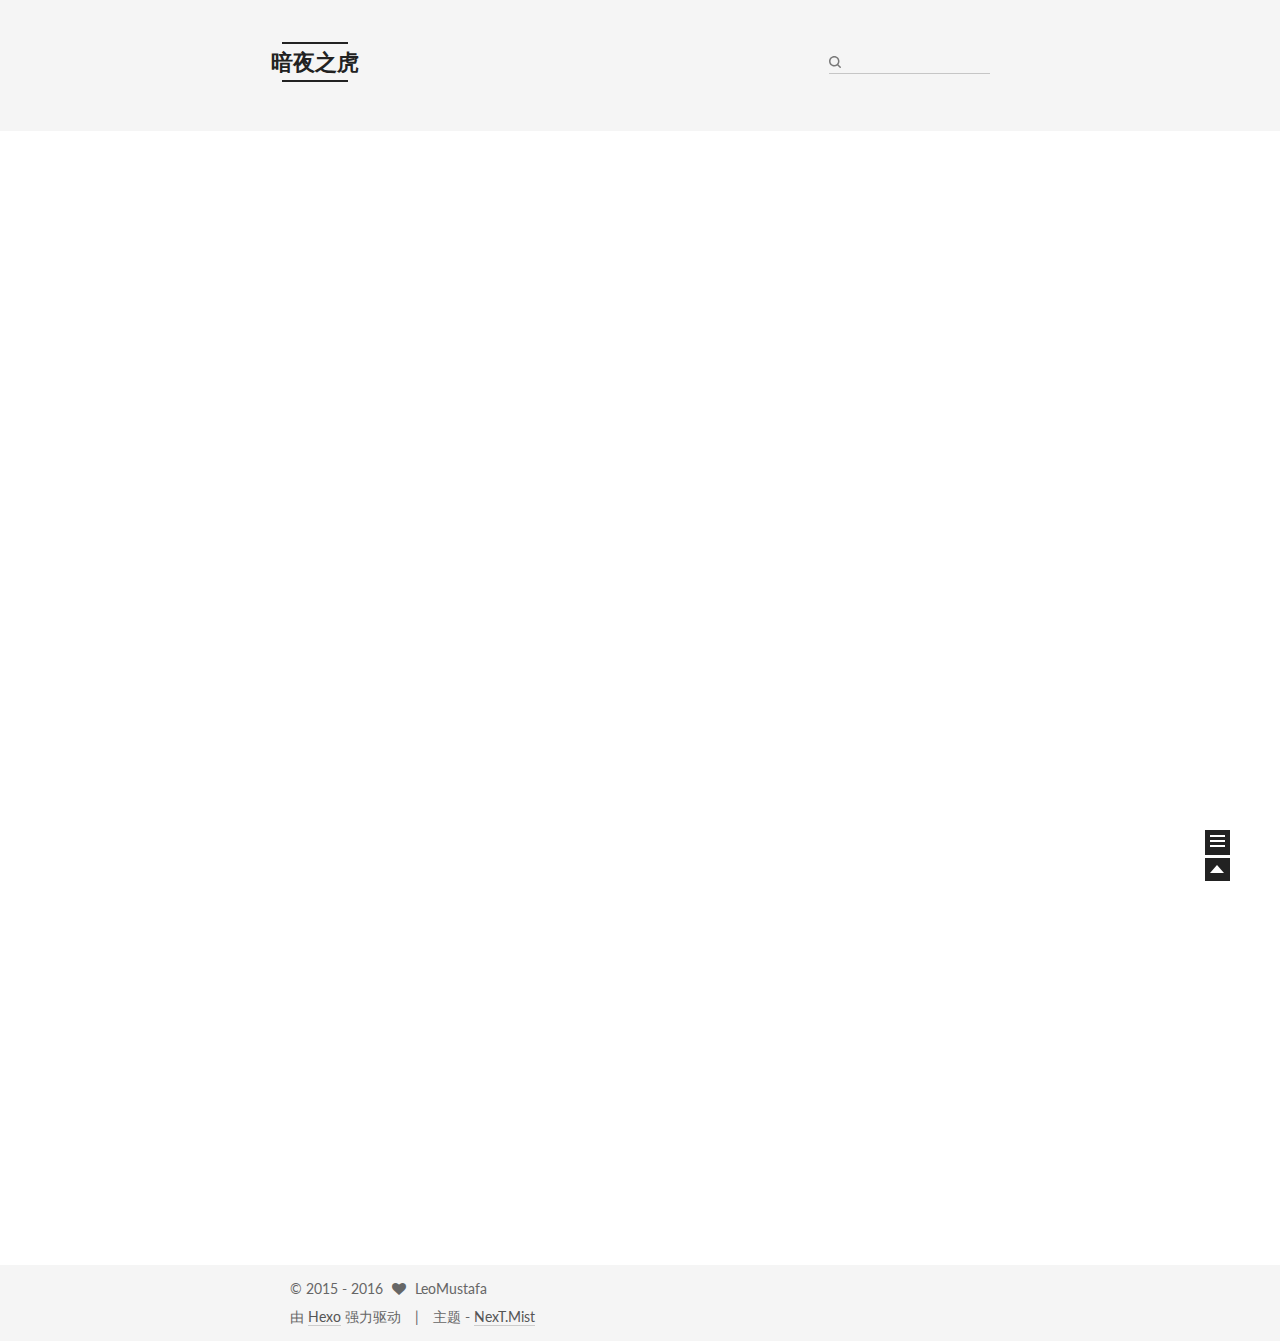
==== commit 89a2cb07: "Site updated: 2016-01-18 23:06:07" ====
--- a/index.html
+++ b/index.html
@@ -47,6 +47,8 @@
 
 
 
+  <link rel="alternate" href="/atom.xml" title="暗夜之虎" type="application/atom+xml" />
+
 
 
 
@@ -57,15 +59,15 @@
 
 
 
-<meta name="description">
+<meta name="description" content="顺,不妄喜；逆,不惶馁；安,不奢逸；危,不惊惧；胸有惊雷而面如平湖者,可拜上将军">
 <meta property="og:type" content="website">
-<meta property="og:title" content="Hexo">
+<meta property="og:title" content="暗夜之虎">
 <meta property="og:url" content="http://yoursite.com/index.html">
-<meta property="og:site_name" content="Hexo">
-<meta property="og:description">
+<meta property="og:site_name" content="暗夜之虎">
+<meta property="og:description" content="顺,不妄喜；逆,不惶馁；安,不奢逸；危,不惊惧；胸有惊雷而面如平湖者,可拜上将军">
 <meta name="twitter:card" content="summary">
-<meta name="twitter:title" content="Hexo">
-<meta name="twitter:description">
+<meta name="twitter:title" content="暗夜之虎">
+<meta name="twitter:description" content="顺,不妄喜；逆,不惶馁；安,不奢逸；危,不惊惧；胸有惊雷而面如平湖者,可拜上将军">
 
 
 
@@ -83,7 +85,7 @@
   };
 </script>
 
-  <title> Hexo </title>
+  <title> 暗夜之虎 </title>
 </head>
 
 <body itemscope itemtype="http://schema.org/WebPage" lang="zh-Hans">
@@ -114,7 +116,7 @@
   <div class="custom-logo-site-title">
     <a href="/"  class="brand" rel="start">
       <span class="logo-line-before"><i></i></span>
-      <span class="site-title">Hexo</span>
+      <span class="site-title">暗夜之虎</span>
       <span class="logo-line-after"><i></i></span>
     </a>
   </div>
@@ -133,7 +135,7 @@
   
 
   
-    <ul id="menu" class="menu ">
+    <ul id="menu" class="menu menu-left">
       
         
         <li class="menu-item menu-item-home">
@@ -146,6 +148,16 @@
         </li>
       
         
+        <li class="menu-item menu-item-categories">
+          <a href="/categories" rel="section">
+            
+              <i class="menu-item-icon fa fa-th fa-fw"></i> <br />
+            
+            分类
+          </a>
+        </li>
+      
+        
         <li class="menu-item menu-item-archives">
           <a href="/archives" rel="section">
             
@@ -182,6 +194,25 @@
     </ul>
   
 
+  
+    <div class="site-search">
+      
+  <form class="site-search-form">
+  <input type="text" id="st-search-input" class="st-search-input st-default-search-input" />
+</form>
+
+<script type="text/javascript">
+  (function(w,d,t,u,n,s,e){w['SwiftypeObject']=n;w[n]=w[n]||function(){
+    (w[n].q=w[n].q||[]).push(arguments);};s=d.createElement(t);
+    e=d.getElementsByTagName(t)[0];s.async=1;s.src=u;e.parentNode.insertBefore(s,e);
+  })(window,document,'script','//s.swiftypecdn.com/install/v2/st.js','_st');
+
+  _st('install', 'N1VqMy4RxcC6yTq3qFca','2.0.0');
+</script>
+
+
+
+    </div>
   
 </nav>
 
@@ -339,7 +370,7 @@
                src="/images/avatar.jpg"
                alt="LeoMustafa" />
           <p class="site-author-name" itemprop="name">LeoMustafa</p>
-          <p class="site-description motion-element" itemprop="description"></p>
+          <p class="site-description motion-element" itemprop="description">顺,不妄喜；逆,不惶馁；安,不奢逸；危,不惊惧；胸有惊雷而面如平湖者,可拜上将军</p>
         </div>
         <nav class="site-state motion-element">
           <div class="site-state-item site-state-posts">
@@ -350,10 +381,10 @@
           </div>
 
           <div class="site-state-item site-state-categories">
-            
+            <a href="/categories">
               <span class="site-state-item-count">0</span>
               <span class="site-state-item-name">分类</span>
-              
+              </a>
           </div>
 
           <div class="site-state-item site-state-tags">
@@ -366,8 +397,25 @@
         </nav>
 
         
+          <div class="feed-link motion-element">
+            <a href="/atom.xml" rel="alternate">
+              <i class="fa fa-rss"></i>
+              RSS
+            </a>
+          </div>
+        
 
         <div class="links-of-author motion-element">
+          
+            
+              <span class="links-of-author-item">
+                <a href="https://github.com/LeoMustafa" target="_blank">
+                  
+                    <i class="fa fa-globe"></i> github
+                  
+                </a>
+              </span>
+            
           
         </div>
 
@@ -394,7 +442,7 @@
       <div class="footer-inner">
         <div class="copyright" >
   
-  &copy; 
+  &copy;  2015 - 
   <span itemprop="copyrightYear">2016</span>
   <span class="with-love">
     <i class="icon-next-heart fa fa-heart"></i>
--- a/css/main.css
+++ b/css/main.css
@@ -494,12 +494,12 @@
 }
 pre,
 .highlight {
-  background: #f7f7f7;
+  background: #1d1f21;
   margin: 20px 0;
   padding: 15px;
   overflow: auto;
   font-size: 13px;
-  color: #4d4d4c;
+  color: #c5c8c6;
   line-height: 1.6;
 }
 .highlight .gutter pre,
@@ -537,7 +537,7 @@
 }
 .highlight figcaption {
   font-size: 0.85em;
-  color: #8e908c;
+  color: #969896;
   line-height: 1em;
   margin-bottom: 1em;
 }
@@ -564,7 +564,7 @@
   border-style: solid;
   border-color: #ccc;
   border-width: 1px 0;
-  background: #f7f7f7;
+  background: #1d1f21;
   padding: 15px 40px 15px 15px;
 }
 .gist .gist-file {
@@ -590,8 +590,8 @@
   border: none;
 }
 .gist .gist-file .gist-meta {
-  background: #f7f7f7;
-  color: #8e908c;
+  background: #1d1f21;
+  color: #969896;
   font: 13px Lato, "PingFang SC", "Microsoft YaHei", sans-serif;
   text-shadow: 0 0;
   padding: 0;
@@ -606,7 +606,7 @@
   text-decoration: underline;
 }
 pre .comment {
-  color: #8e908c;
+  color: #969896;
 }
 pre .variable,
 pre .attribute,
@@ -620,7 +620,7 @@
 pre .css .id,
 pre .css .class,
 pre .css .pseudo {
-  color: #c82829;
+  color: #c66;
 }
 pre .number,
 pre .preprocessor,
@@ -628,11 +628,11 @@
 pre .literal,
 pre .params,
 pre .constant {
-  color: #f5871f;
+  color: #de935f;
 }
 pre .ruby .class .title,
 pre .css .rules .attribute {
-  color: #718c00;
+  color: #b5bd68;
 }
 pre .string,
 pre .value,
@@ -640,11 +640,11 @@
 pre .header,
 pre .ruby .symbol,
 pre .xml .cdata {
-  color: #718c00;
+  color: #b5bd68;
 }
 pre .title,
 pre .css .hexcolor {
-  color: #3e999f;
+  color: #8abeb7;
 }
 pre .function,
 pre .python .decorator,
@@ -654,11 +654,11 @@
 pre .perl .sub,
 pre .javascript .title,
 pre .coffeescript .title {
-  color: #4271ae;
+  color: #81a2be;
 }
 pre .keyword,
 pre .javascript .function {
-  color: #8959a8;
+  color: #b294bb;
 }
 .full-image.full-image.full-image {
   border: none;
@@ -1544,7 +1544,7 @@
   width: 4px;
   height: 4px;
   border-radius: 50%;
-  background: #bf29b1;
+  background: #d0e7ff;
 }
 .sidebar-nav {
   margin: 0 0 20px;
